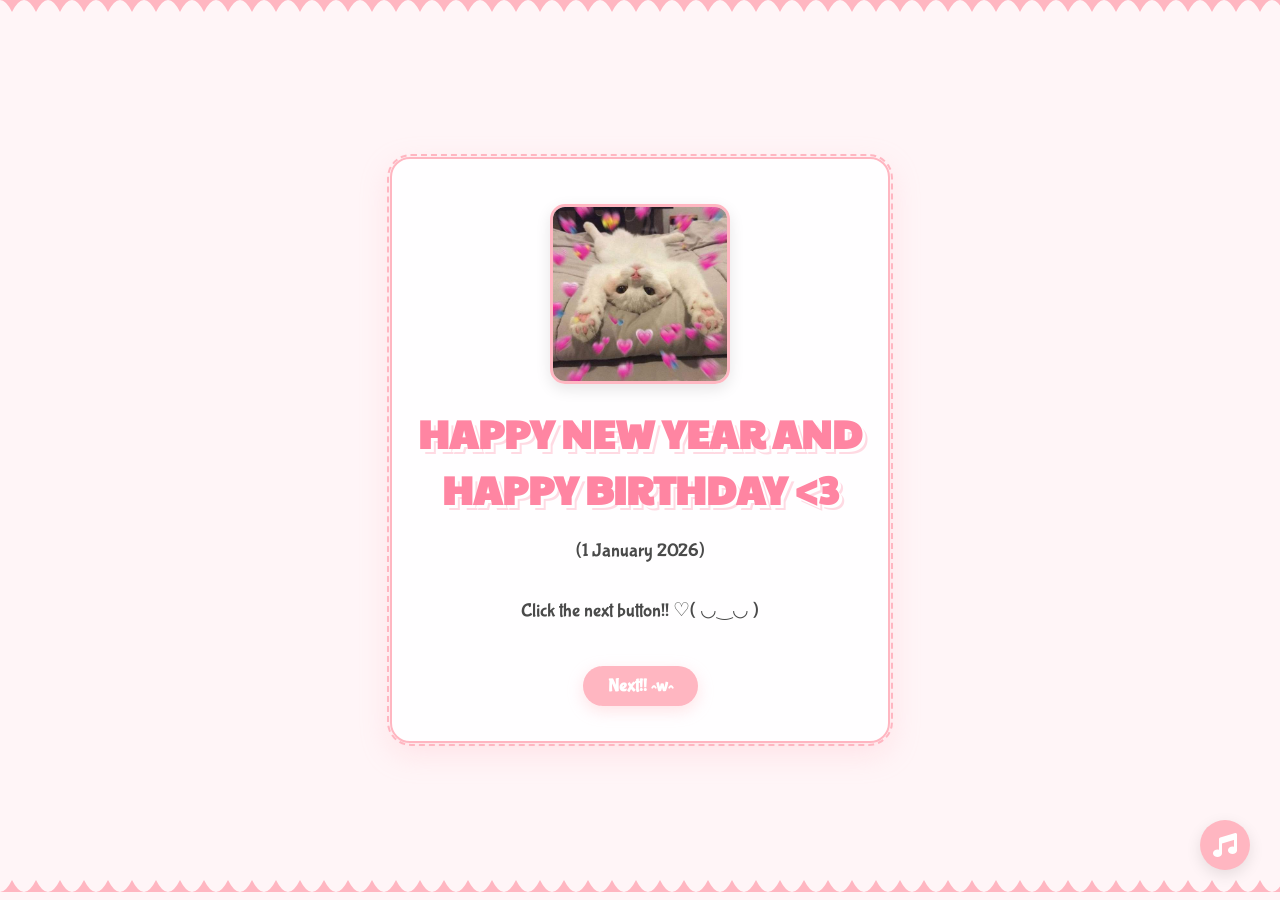
==== index.html @ 7b6b5a76 "Initial commit" ====
<!DOCTYPE html>
<html lang="id">
<head>
    <meta http-equiv="Content-Type" content="text/html; charset=UTF-8"> 
    <meta name="viewport" content="width=device-width, initial-scale=1.0">
    <title>My Lumi</title>
    <link rel="stylesheet" href="https://cdnjs.cloudflare.com/ajax/libs/font-awesome/6.6.0/css/all.min.css" integrity="sha512-Kc323vGBEqzTmouAECnVceyQqyqdsSiqLQISBL29aUW4U/M7pSPA/gEUZQqv1cwx4OnYxTxve5UMg5GT6L4JJg==" crossorigin="anonymous" referrerpolicy="no-referrer" />    <script src="/youware-lib-consumer.1756473351.js.download" id="yourware-lib"></script>
    <script type="module" crossorigin="" src="/index-Buay6kji.js.download"></script>
    <link rel="stylesheet" crossorigin="" href="index.css">
</head>
<body style="background-image: url(&quot;/i77ogy32sx.jpg&quot;);">
    <div id="root">
        <div class="hearts" id="hearts">
            <div class="heart" style="left: 58.8417vw; animation-duration: 6.4104s;"></div>
            <div class="heart" style="left: 28.3921vw; animation-duration: 7.59838s;"></div>
            <div class="heart" style="left: 71.8589vw; animation-duration: 7.30884s;"></div>
            <div class="heart" style="left: 58.8236vw; animation-duration: 8.16917s;"></div>
            <div class="heart" style="left: 69.0104vw; animation-duration: 8.53307s;"></div>
            <div class="heart" style="left: 30.1287vw; animation-duration: 7.53175s;"></div>
            <div class="heart" style="left: 74.3493vw; animation-duration: 7.57595s;"></div>
            <div class="heart" style="left: 85.2359vw; animation-duration: 7.32952s;"></div>
            <div class="heart" style="left: 73.6741vw; animation-duration: 6.62318s;"></div>
            <div class="heart" style="left: 0.433118vw; animation-duration: 6.3291s;"></div>
            <div class="heart" style="left: 21.4469vw; animation-duration: 6.51487s;"></div>
            <div class="heart" style="left: 64.9159vw; animation-duration: 6.7242s;"></div>
            <div class="heart" style="left: 67.5382vw; animation-duration: 7.5368s;"></div>
            <div class="heart" style="left: 11.7028vw; animation-duration: 7.19264s;"></div>
            <div class="heart" style="left: 61.4799vw; animation-duration: 7.9238s;"></div>
            <div class="heart" style="left: 3.58087vw; animation-duration: 9.84033s;"></div>
            <div class="heart" style="left: 89.43vw; animation-duration: 7.63576s;"></div>
            <div class="heart" style="left: 69.7141vw; animation-duration: 8.14135s;"></div>
            <div class="heart" style="left: 83.1468vw; animation-duration: 7.49137s;"></div>
            <div class="heart" style="left: 74.2156vw; animation-duration: 7.19351s;"></div>
            <div class="heart" style="left: 8.10441vw; animation-duration: 7.02811s;"></div>
            <div class="heart" style="left: 71.1378vw; animation-duration: 7.79637s;"></div>
            <div class="heart" style="left: 88.5379vw; animation-duration: 8.0439s;"></div>
            <div class="heart" style="left: 90.4213vw; animation-duration: 8.85784s;"></div>
            <div class="heart" style="left: 14.055vw; animation-duration: 8.2505s;"></div>
            <div class="heart" style="left: 31.613vw; animation-duration: 9.17863s;"></div>
            <div class="heart" style="left: 12.9373vw; animation-duration: 7.63295s;"></div>
            <div class="heart" style="left: 60.4706vw; animation-duration: 6.24423s;"></div>
            <div class="heart" style="left: 19.6165vw; animation-duration: 7.88035s;"></div>
            <div class="heart" style="left: 10.0355vw; animation-duration: 6.56138s;"></div>
            <div class="heart" style="left: 64.6725vw; animation-duration: 9.72151s;"></div>
            <div class="heart" style="left: 47.755vw; animation-duration: 7.78069s;"></div>
            <div class="heart" style="left: 55.2602vw; animation-duration: 6.57779s;"></div>
            <div class="heart" style="left: 62.6103vw; animation-duration: 7.79084s;"></div>
        </div>

         <!-- PAGE 1 -->
  <div class="page active page1" id="page1">
    <div class="container">
      <div class="image-container">
        <img src="/Cute Cat with Hearts.jpg" alt="Cute Cat with Hearts">
      </div>
      <h1>HAPPY NEW YEAR AND HAPPY BIRTHDAY <3 </h1>
      <p>(1 January 2026)</p>
      <p>Click the next button!! ♡( ◡‿◡ )</p>
      <button class="btn">Next!! ^w^</button>
    </div>
  </div>

  <!-- PAGE 2 -->
  <div class="page page2" id="page2">
    <div class="container">
      <div class="image-container">
        <img src="/Pink Envelope.jpeg" alt="Pink Envelope">
      </div>
      <h2>
        Do you want to open it?<br>
        "💅◡‿◡)"
      </h2>
      <button class="btn">Open it</button>
      <button class="btn btn-green">No ty</button>
    </div>
  </div>

  <!-- PAGE 3 -->
  <div class="page page3" id="page3">
    <div class="container">
      <div class="image-container">
        <img src="/My Melody Crying.jpg" alt="My Melody Crying">
      </div>
      <p class="sad-text">Awh... Let's try again, Please..? ＞︿＜</p>
      <button class="btn">Again..?</button>
    </div>
  </div>

  <!-- PAGE 4 -->
  <div class="page page4" id="page4">
    <div class="container">
      <img src="/vee.jpg" alt="Lumi" style="max-width:100%; border-radius:12px;">
      <div class="message-background">
        <h2>
          To my Lumi<br>
          (＾○＾)💨🎂
        </h2>
        <div class="message-text">
          You’re the most beautiful gift life has given me, and nothing could ever take your place in my heart.
          <br><br>
          Meeting you turned my world into something that feels like paradise. I love you not just for who you are, but for who I’ve become because of you.          <br><br>
        As a new year begins and you celebrate another year of your amazing life, I’m grateful to face everything ahead with you by my side. No matter what comes, we can take on the world together.          <br><br>
        I love you more than words can say, my love.
          Happy Birthday and Happy New Year 🤍✨🎂
        </div>
      </div>
      <button class="btn" id="spotify-btn"> Dance With Me ♥</button>
    </div>
  </div>

  <!-- JAVASCRIPT -->
  <script>
    const pages = document.querySelectorAll('.page');

    function showPage(id) {
      pages.forEach(p => p.classList.remove('active'));
      document.getElementById(id).classList.add('active');
    }

    document.querySelector('#page1 .btn').onclick = () => showPage('page2');
    document.querySelector('#page2 .btn').onclick = () => showPage('page4');
    document.querySelector('#page2 .btn-green').onclick = () => showPage('page3');
    document.querySelector('#page3 .btn').onclick = () => showPage('page2');
    document.querySelector('#page4 .btn').onclick = () => showPage('page1');
  </script>

        <div class="audio-btn">
            <i class="fas fa-music"></i>
        </div>
        <audio preload="auto" loop="">
            <source src="/blue.mp3" type="audio/mp3">
        </audio>
    </div>
      <!-- Add this script here -->
<script>
  const audioBtn = document.querySelector('.audio-btn');
  const audio = document.querySelector('audio');
  const icon = audioBtn.querySelector('i');

  audioBtn.addEventListener('click', () => {
    if (audio.paused) {
      audio.play();
      icon.classList.remove('fa-music');
      icon.classList.add('fa-pause');
      audioBtn.style.backgroundColor = '#ff85a2';
    } else {
      audio.pause();
      icon.classList.remove('fa-pause');
      icon.classList.add('fa-music');
      audioBtn.style.backgroundColor = '#ffb6c1';
    }
  });

  audio.addEventListener('ended', () => {
    icon.classList.remove('fa-pause');
    icon.classList.add('fa-music');
  });
</script>
<script>
  document.getElementById('spotify-btn').addEventListener('click', function() {
    window.location.href = 'https://open.spotify.com/playlist/5PesXesIwkGKvQl2gnJlfl?si=3eav3E6PS0qegU7nghvlrg&pi=xgOSEAieR4-_D';
  });
</script>
</body>
</html>
---- index.css ----
@import "https://fonts.googleapis.com/css2?family=Paytone+One&family=Bubblegum+Sans&family=Poppins:wght@300;400;500;600&display=swap";

* {
    margin: 0;
    padding: 0;
    box-sizing: border-box;
}

body {
    font-family: 'Bubblegum Sans', cursive;
    background-color: #fff5f7;
    color: #4a4a4a;
    overflow-x: hidden;
    min-height: 100vh;
    display: flex;
    flex-direction: column;
    align-items: center;
    justify-content: center;
    position: relative;
    background-size: cover;
    background-position: center;
    background-repeat: repeat;
}

body:before {
    content: "";
    position: fixed;
    top: 0;
    left: 0;
    right: 0;
    height: 20px;
    background: url('data:image/svg+xml;utf8,<svg xmlns="http://www.w3.org/2000/svg" viewBox="0 0 24 12" width="24" height="12"><path d="M0,0 Q6,0 12,12 Q18,0 24,0 Z" fill="%23ffb6c1" /></svg>') repeat-x;
    background-size: 24px 12px;
}

body:after {
    content: "";
    position: fixed;
    bottom: 0;
    left: 0;
    right: 0;
    height: 20px;
    background: url('data:image/svg+xml;utf8,<svg xmlns="http://www.w3.org/2000/svg" viewBox="0 0 24 12" width="24" height="12"><path d="M0,12 Q6,12 12,0 Q18,12 24,12 Z" fill="%23ffb6c1" /></svg>') repeat-x;
    background-size: 24px 12px;
}

.page {
    width: 100%;
    max-width: 800px;
    min-height: 100vh;
    padding: 40px 20px;
    display: none;
    flex-direction: column;
    align-items: center;
    justify-content: center;
    text-align: center;
    position: relative;
}

.page.active {
    display: flex;
}

.container {
    background-color: #ffffffe6;
    border-radius: 20px;
    padding: 25px 20px;
    box-shadow: 0 10px 30px #ffb6c14d;
    position: relative;
    max-width: 500px;
    margin: 0 auto;
    border: 2px solid #ffb6c1;
}

.page2 .container {
    max-width: 550px;
}

@media (max-width: 480px) {
    .container {
        padding: 20px 15px;
    }
}

.container:before {
    content: "";
    position: absolute;
    inset: -5px;
    border: 2px dashed #ffb6c1;
    border-radius: 24px;
    pointer-events: none;
}

h1 {
    font-family: 'Paytone One', sans-serif;
    color: #ff85a2;
    margin-bottom: .5em;
    font-size: 2.5rem;
    text-shadow: 3px 3px 0 #fff, 5px 5px 0 rgba(255, 133, 162, .3);
}

h2 {
    font-family: 'Bubblegum Sans', cursive;
    color: #ff85a2;
    margin-bottom: .5em;
    font-size: 1.8rem;
    max-width: 100%;
    overflow-wrap: break-word;
    word-wrap: break-word;
    text-align: center;
}

@media (max-width: 480px) {
    h1 {
        font-size: 2rem;
    }
    h2 {
        font-size: 1.5rem;
    }
    p {
        font-size: 1rem;
    }
}

p {
    margin-bottom: 1.5em;
    line-height: 1.6;
    font-size: 1.2rem;
    white-space: nowrap;
}

.image-container {
    width: 180px;
    height: 180px;
    margin: 20px auto;
    border-radius: 15px;
    overflow: hidden;
    box-shadow: 0 5px 15px #0000001a;
    border: 3px solid #ffb6c1;
    font-size: 0;
    line-height: 0;
}

.image-container img {
    width: 100%;
    height: 100%;
    object-fit: cover;
    transition: transform .3s ease;
    display: block;
    vertical-align: bottom;
}

.page2 .image-container {
    width: auto;
    height: auto;
    max-width: 85%;
    background-color: #ffb6c1;
}

.page2 .image-container img {
    width: 100%;
    height: auto;
    display: block;
    object-fit: contain;
}

.page3 .image-container {
    width: 200px;
    height: 200px;
}

@media (max-width: 480px) {
    .image-container {
        width: 150px;
        height: 150px;
    }
    .page3 .image-container {
        width: 180px;
        height: 180px;
    }
}

.image-container:hover img {
    transform: scale(1.05);
}

.btn {
    background-color: #ffb6c1;
    color: #fff;
    border: none;
    padding: 10px 25px;
    margin: 10px;
    border-radius: 50px;
    font-size: 1.1rem;
    font-weight: 600;
    cursor: pointer;
    transition: all .3s ease;
    position: relative;
    overflow: hidden;
    box-shadow: 0 5px 15px #ffb6c166;
    font-family: 'Bubblegum Sans', cursive;
    white-space: nowrap;
}

@media (max-width: 480px) {
    .btn {
        padding: 8px 20px;
        font-size: 1rem;
    }
}

.btn:before {
    content: "";
    position: absolute;
    top: 0;
    left: -100%;
    width: 100%;
    height: 100%;
    background: linear-gradient(90deg, transparent, rgba(255, 255, 255, .3), transparent);
    transition: all .6s ease;
}

.btn:hover {
    transform: translateY(-3px);
    box-shadow: 0 8px 20px #ffb6c199;
}

.btn:hover:before {
    left: 100%;
}

.btn:active {
    transform: translateY(1px);
}

.btn-green {
    background-color: #77e0cb;
}

.message-text {
    padding: 10px;
    border-radius: 10px;
    min-height: 100px;
    margin-bottom: 15px;
    text-align: left;
    line-height: 1.6;
}

.bounce {
    animation: bounce .5s;
}

.shake {
    animation: shake .5s;
}

.pulse {
    animation: pulse .5s;
}

@keyframes bounce {
    0%, 20%, 50%, 80%, to {
        transform: translateY(0);
    }
    40% {
        transform: translateY(-20px);
    }
    60% {
        transform: translateY(-10px);
    }
}

@keyframes shake {
    0%, to {
        transform: translate(0);
    }
    10%, 30%, 50%, 70%, 90% {
        transform: translate(-5px);
    }
    20%, 40%, 60%, 80% {
        transform: translate(5px);
    }
}

@keyframes pulse {
    0% {
        transform: scale(1);
    }
    50% {
        transform: scale(1.1);
    }
    to {
        transform: scale(1);
    }
}

.audio-btn {
    position: fixed;
    bottom: 30px;
    right: 30px;
    width: 50px;
    height: 50px;
    background-color: #ffb6c1;
    border-radius: 50%;
    display: flex;
    align-items: center;
    justify-content: center;
    cursor: pointer;
    box-shadow: 0 5px 15px #0000001a;
    z-index: 100;
    transition: all .3s ease;
}

.audio-btn:hover {
    transform: scale(1.1);
}

.audio-btn i {
    color: #fff;
    font-size: 1.5rem;
}

.modal {
    position: fixed;
    inset: 0;
    background-color: #000000b3;
    z-index: 1000;
    display: flex;
    align-items: center;
    justify-content: center;
    opacity: 0;
    pointer-events: none;
    transition: all .3s ease;
}

.modal.active {
    opacity: 1;
    pointer-events: all;
}

.modal-content {
    background-color: #fff;
    padding: 30px;
    border-radius: 20px;
    max-width: 90%;
    max-height: 90vh;
    overflow-y: auto;
    position: relative;
    border: 3px solid #ffb6c1;
    box-shadow: 0 10px 30px #0003;
}

.close-btn {
    position: absolute;
    top: 10px;
    right: 10px;
    background: none;
    border: none;
    font-size: 1.5rem;
    cursor: pointer;
    color: #ff85a2;
}

.hearts {
    position: absolute;
    width: 100%;
    height: 100%;
    pointer-events: none;
    z-index: -1;
}

.heart {
    position: absolute;
    width: 20px;
    height: 20px;
    background-image: url('data:image/svg+xml;utf8,<svg xmlns="http://www.w3.org/2000/svg" viewBox="0 0 24 24" width="24" height="24"><path d="M12,21.35L10.55,20.03C5.4,15.36 2,12.27 2,8.5C2,5.41 4.42,3 7.5,3C9.24,3 10.91,3.81 12,5.08C13.09,3.81 14.76,3 16.5,3C19.58,3 22,5.41 22,8.5C22,12.27 18.6,15.36 13.45,20.03L12,21.35Z" fill="%23ffb6c1" /></svg>');
    background-size: contain;
    opacity: 0;
    animation: float 6s linear infinite;
}

@keyframes float {
    0% {
        transform: translateY(0) rotate(0);
        opacity: 0;
    }
    10% {
        opacity: 1;
    }
    90% {
        opacity: 1;
    }
    to {
        transform: translateY(-100vh) rotate(360deg);
        opacity: 0;
    }
}

.message-background {
    background-color: #fffc;
    border: 5px solid #ffb6c1;
    border-radius: 15px;
    padding: 20px;
    position: relative;
}

.message-background:before {
    content: "";
    position: absolute;
    inset: 0;
    background-color: #ffffff80;
    z-index: -1;
    border-radius: 10px;
}

.my-baby {
    text-align: center !important;
    display: block;
    margin-bottom: 20px;
    font-size: 2.2rem;
    color: #ff85a2;
    text-shadow: 2px 2px 0 #fff;
    white-space: nowrap;
}

.sad-text {
    text-align: center;
    margin-top: 15px;
    font-size: 1.5rem;
    color: #ff85a2;
    white-space: nowrap;
}

@media (max-width: 480px) {
    .my-baby {
        font-size: 1.8rem;
    }
    .sad-text {
        font-size: 1.3rem;
    }
}
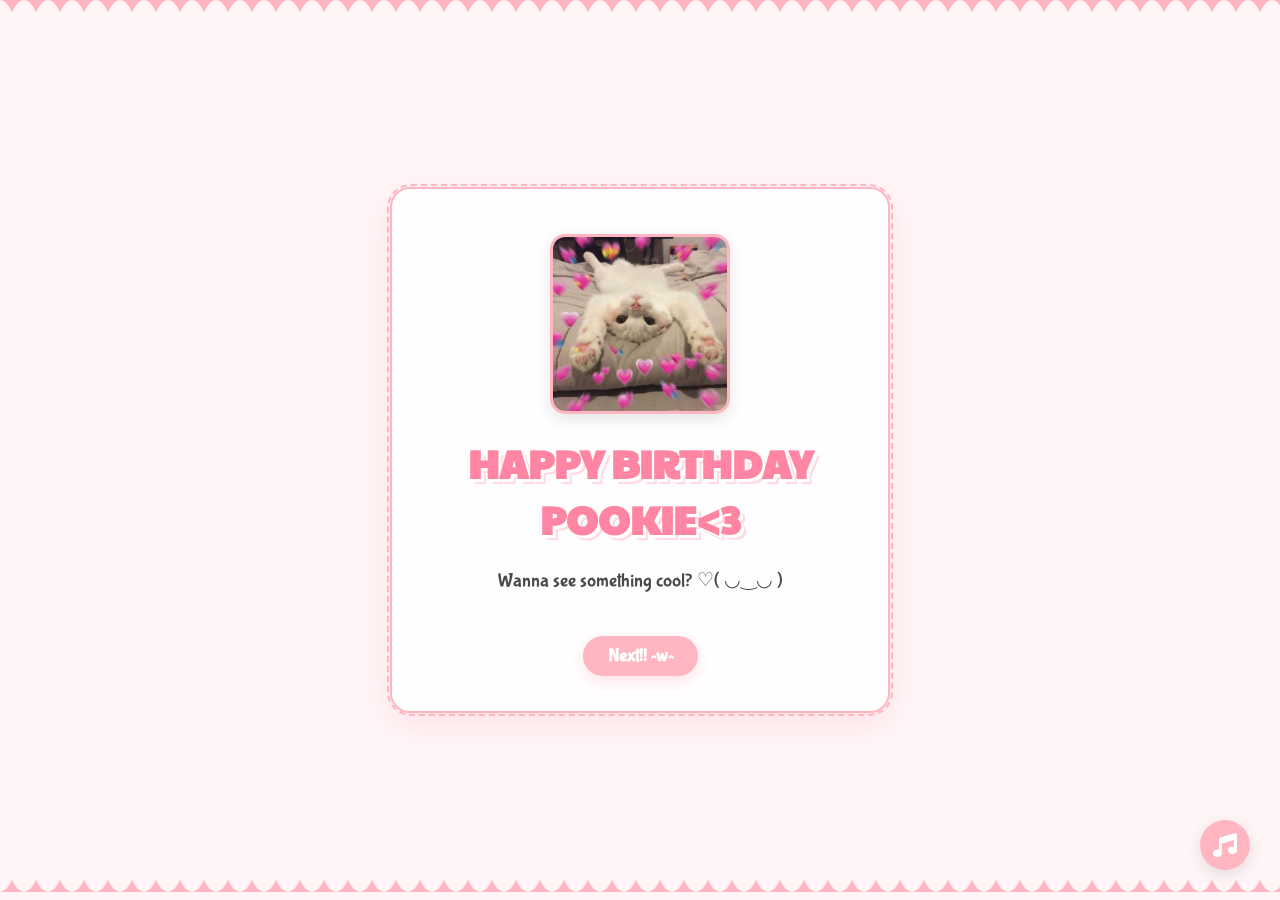
==== commit d1fba63a: "new" ====
--- a/index.html
+++ b/index.html
@@ -53,9 +53,8 @@
       <div class="image-container">
         <img src="/Cute Cat with Hearts.jpg" alt="Cute Cat with Hearts">
       </div>
-      <h1>HAPPY NEW YEAR AND HAPPY BIRTHDAY <3 </h1>
-      <p>(1 January 2026)</p>
-      <p>Click the next button!! ♡( ◡‿◡ )</p>
+      <h1>HAPPY BIRTHDAY  POOKIE<3 </h1>
+      <p>Wanna see something cool? ♡( ◡‿◡ )</p>
       <button class="btn">Next!! ^w^</button>
     </div>
   </div>
@@ -68,7 +67,7 @@
       </div>
       <h2>
         Do you want to open it?<br>
-        "💅◡‿◡)"
+        (💅◡‿◡)
       </h2>
       <button class="btn">Open it</button>
       <button class="btn btn-green">No ty</button>
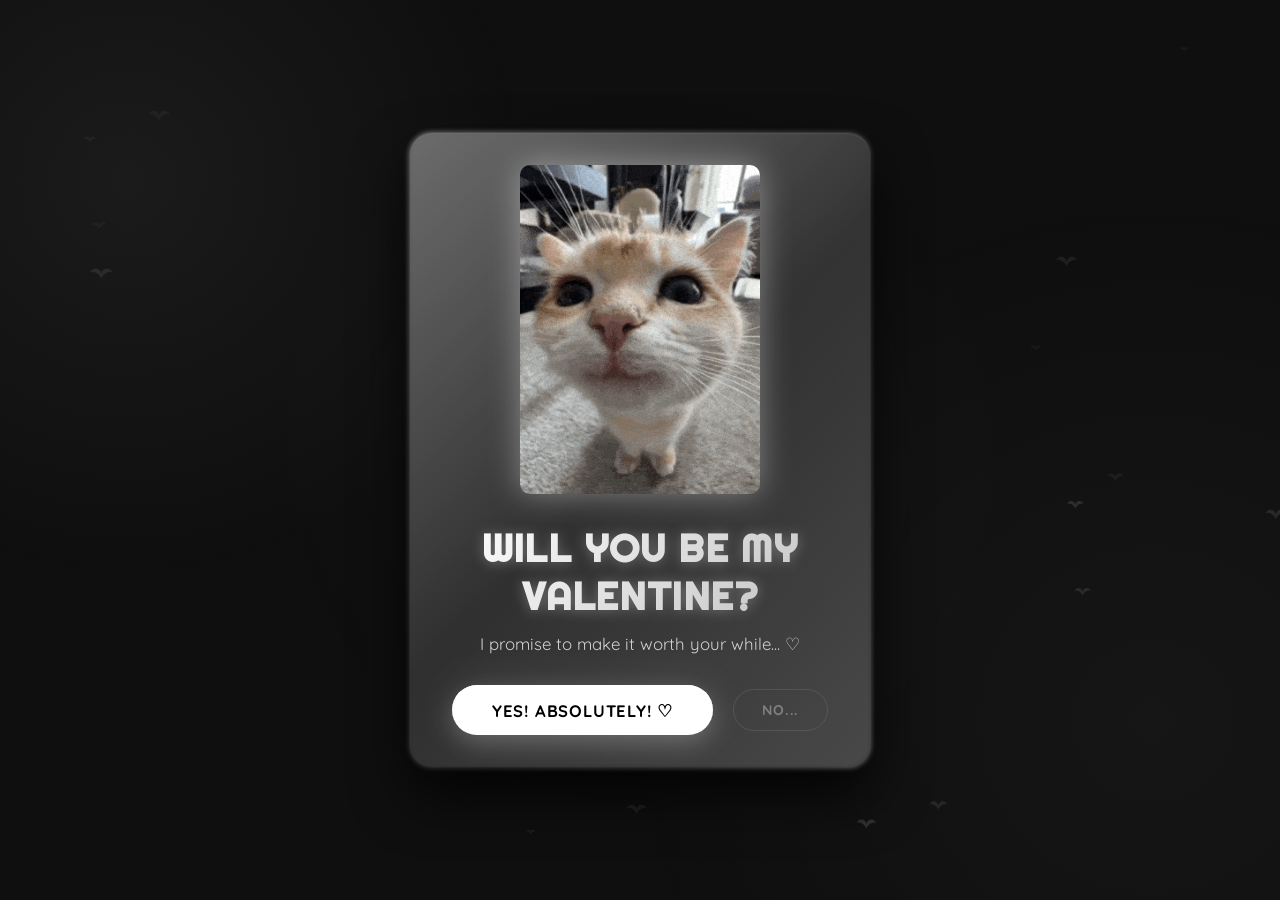
==== commit e83ccd77: "Updated main message box size and centering" ====
--- a/index.html
+++ b/index.html
@@ -1,164 +1,109 @@
 <!DOCTYPE html>
-<html lang="id">
+<html lang="en">
 <head>
-    <meta http-equiv="Content-Type" content="text/html; charset=UTF-8"> 
+    <meta charset="UTF-8">
     <meta name="viewport" content="width=device-width, initial-scale=1.0">
-    <title>My Lumi</title>
-    <link rel="stylesheet" href="https://cdnjs.cloudflare.com/ajax/libs/font-awesome/6.6.0/css/all.min.css" integrity="sha512-Kc323vGBEqzTmouAECnVceyQqyqdsSiqLQISBL29aUW4U/M7pSPA/gEUZQqv1cwx4OnYxTxve5UMg5GT6L4JJg==" crossorigin="anonymous" referrerpolicy="no-referrer" />    <script src="/youware-lib-consumer.1756473351.js.download" id="yourware-lib"></script>
-    <script type="module" crossorigin="" src="/index-Buay6kji.js.download"></script>
-    <link rel="stylesheet" crossorigin="" href="index.css">
+    <title>Will You Be My Valentine? ♡</title>
+    <link rel="stylesheet" href="https://cdnjs.cloudflare.com/ajax/libs/font-awesome/6.6.0/css/all.min.css" crossorigin="anonymous" referrerpolicy="no-referrer" />
+    <link rel="stylesheet" href="index.css">
 </head>
-<body style="background-image: url(&quot;/i77ogy32sx.jpg&quot;);">
-    <div id="root">
-        <div class="hearts" id="hearts">
-            <div class="heart" style="left: 58.8417vw; animation-duration: 6.4104s;"></div>
-            <div class="heart" style="left: 28.3921vw; animation-duration: 7.59838s;"></div>
-            <div class="heart" style="left: 71.8589vw; animation-duration: 7.30884s;"></div>
-            <div class="heart" style="left: 58.8236vw; animation-duration: 8.16917s;"></div>
-            <div class="heart" style="left: 69.0104vw; animation-duration: 8.53307s;"></div>
-            <div class="heart" style="left: 30.1287vw; animation-duration: 7.53175s;"></div>
-            <div class="heart" style="left: 74.3493vw; animation-duration: 7.57595s;"></div>
-            <div class="heart" style="left: 85.2359vw; animation-duration: 7.32952s;"></div>
-            <div class="heart" style="left: 73.6741vw; animation-duration: 6.62318s;"></div>
-            <div class="heart" style="left: 0.433118vw; animation-duration: 6.3291s;"></div>
-            <div class="heart" style="left: 21.4469vw; animation-duration: 6.51487s;"></div>
-            <div class="heart" style="left: 64.9159vw; animation-duration: 6.7242s;"></div>
-            <div class="heart" style="left: 67.5382vw; animation-duration: 7.5368s;"></div>
-            <div class="heart" style="left: 11.7028vw; animation-duration: 7.19264s;"></div>
-            <div class="heart" style="left: 61.4799vw; animation-duration: 7.9238s;"></div>
-            <div class="heart" style="left: 3.58087vw; animation-duration: 9.84033s;"></div>
-            <div class="heart" style="left: 89.43vw; animation-duration: 7.63576s;"></div>
-            <div class="heart" style="left: 69.7141vw; animation-duration: 8.14135s;"></div>
-            <div class="heart" style="left: 83.1468vw; animation-duration: 7.49137s;"></div>
-            <div class="heart" style="left: 74.2156vw; animation-duration: 7.19351s;"></div>
-            <div class="heart" style="left: 8.10441vw; animation-duration: 7.02811s;"></div>
-            <div class="heart" style="left: 71.1378vw; animation-duration: 7.79637s;"></div>
-            <div class="heart" style="left: 88.5379vw; animation-duration: 8.0439s;"></div>
-            <div class="heart" style="left: 90.4213vw; animation-duration: 8.85784s;"></div>
-            <div class="heart" style="left: 14.055vw; animation-duration: 8.2505s;"></div>
-            <div class="heart" style="left: 31.613vw; animation-duration: 9.17863s;"></div>
-            <div class="heart" style="left: 12.9373vw; animation-duration: 7.63295s;"></div>
-            <div class="heart" style="left: 60.4706vw; animation-duration: 6.24423s;"></div>
-            <div class="heart" style="left: 19.6165vw; animation-duration: 7.88035s;"></div>
-            <div class="heart" style="left: 10.0355vw; animation-duration: 6.56138s;"></div>
-            <div class="heart" style="left: 64.6725vw; animation-duration: 9.72151s;"></div>
-            <div class="heart" style="left: 47.755vw; animation-duration: 7.78069s;"></div>
-            <div class="heart" style="left: 55.2602vw; animation-duration: 6.57779s;"></div>
-            <div class="heart" style="left: 62.6103vw; animation-duration: 7.79084s;"></div>
+<body>
+    <canvas id="hearts-canvas"></canvas>
+    
+    <div class="container" id="main-container">
+        <!-- QUESTION PAGE -->
+        <div class="question-page active" id="question-page">
+            <div class="emoji-header">
+            <img src="question.gif" alt="question" class="page-gif">
+            </div>
+            <h1 class="main-question">Will You Be My Valentine?</h1>
+            <p class="subtitle">I promise to make it worth your while... ♡</p>
+            
+            <div class="button-container">
+                <button class="btn btn-yes" id="yes-btn">Yes! Absolutely! ♡</button>
+                <button class="btn btn-no" id="no-btn">No...</button>
+            </div>
         </div>
 
-         <!-- PAGE 1 -->
-  <div class="page active page1" id="page1">
-    <div class="container">
-      <div class="image-container">
-        <img src="/Cute Cat with Hearts.jpg" alt="Cute Cat with Hearts">
-      </div>
-      <h1>HAPPY BIRTHDAY  POOKIE<3 </h1>
-      <p>Wanna see something cool? ♡( ◡‿◡ )</p>
-      <button class="btn">Next!! ^w^</button>
+        <!-- RECONSIDER PAGE 1 -->
+        <div class="question-page" id="reconsider-1">
+            <div class="emoji-header">
+             <img src="pg1.gif" alt="reconsider" class="page-gif">
+            </div>
+            <h2>Are you sure...?</h2>
+            <p class="persuasion-text">Think about all the fun we could have together...</p>
+            
+            <div class="button-container">
+                <button class="btn btn-yes enlarge" id="yes-btn-2">Okay, YES! ♡</button>
+                <button class="btn btn-no shrink" id="no-btn-2">Still no</button>
+            </div>
+        </div>
+
+        <!-- RECONSIDER PAGE 2 -->
+        <div class="question-page" id="reconsider-2">
+            <div class="emoji-header">
+            <img src="pg3.gif" alt="please" class="page-gif">
+            </div>
+            <h2>Please reconsider...</h2>
+            <p class="persuasion-text">Be your partner in crime... Make you laugh every single day...</p>
+            
+            <div class="button-container">
+                <button class="btn btn-yes enlarge-more" id="yes-btn-3">Fine, YES! ♡</button>
+                <button class="btn btn-no shrink-more" id="no-btn-3">Nope</button>
+            </div>
+        </div>
+
+        <!-- RECONSIDER PAGE 3 -->
+        <div class="question-page" id="reconsider-3">
+            <div class="emoji-header">
+            <img src="pg2.gif" alt="heartbroken" class="page-gif page-gif-small">
+            </div>
+            <h2>You're breaking my heart...</h2>
+            <p class="persuasion-text">What if I told you that you're the most amazing person I've ever met? That every moment with you feels like magic? That I can't imagine Valentine's Day without you?</p>
+            
+            <div class="button-container">
+                <button class="btn btn-yes huge" id="yes-btn-4">Okay okay, YES! ♡♡</button>
+                <button class="btn btn-no tiny" id="no-btn-4">...</button>
+            </div>
+        </div>
+
+        <!-- FINAL PLEA -->
+        <div class="question-page" id="final-plea">
+            <div class="emoji-header">
+                <img src="goobers.gif" alt="please" class="page-gif">
+            </div>
+            <h2>One last chance...</h2>
+            <p class="persuasion-text">I promise to:</p>
+            <ul class="promise-list">
+                <li>♡ Make you smile every single day</li>
+                <li>♡ Support you through everything</li>
+                <li>♡ Be your partner in crime</li>
+                <li>♡ Love you with all my heart</li>
+                <li>♡ Make this the best Valentine's Day ever</li>
+            </ul>
+            <p class="persuasion-text final-plea-text">So... what do you say?</p>
+            
+            <div class="button-container">
+                <button class="btn btn-yes massive" id="yes-btn-5">YES! I'M YOURS! ♡♡♡</button>
+                <button class="btn btn-no invisible" id="no-btn-5">no</button>
+            </div>
+        </div>
+
+        <!-- SUCCESS PAGE -->
+        <div class="question-page" id="success-page">
+            <div class="emoji-header celebration">
+              <img src="yay.gif" alt="celebration" class="page-gif page-gif-wide">
+            </div>
+            <h1 class="success-title">SHE SAID YES!</h1>
+            <p class="success-text">I'm the happiest person alive right now! ♡</p>
+            <div class="success-message">
+                <p>You have no idea how much I’m looking forward to this ♡</p>
+                <p>I can't wait to spend it with you ♡</p>
+            </div>
+            <div class="heart-explosion" id="heart-explosion"></div>
+        </div>
     </div>
-  </div>
 
-  <!-- PAGE 2 -->
-  <div class="page page2" id="page2">
-    <div class="container">
-      <div class="image-container">
-        <img src="/Pink Envelope.jpeg" alt="Pink Envelope">
-      </div>
-      <h2>
-        Do you want to open it?<br>
-        (💅◡‿◡)
-      </h2>
-      <button class="btn">Open it</button>
-      <button class="btn btn-green">No ty</button>
-    </div>
-  </div>
-
-  <!-- PAGE 3 -->
-  <div class="page page3" id="page3">
-    <div class="container">
-      <div class="image-container">
-        <img src="/My Melody Crying.jpg" alt="My Melody Crying">
-      </div>
-      <p class="sad-text">Awh... Let's try again, Please..? ＞︿＜</p>
-      <button class="btn">Again..?</button>
-    </div>
-  </div>
-
-  <!-- PAGE 4 -->
-  <div class="page page4" id="page4">
-    <div class="container">
-      <img src="/vee.jpg" alt="Lumi" style="max-width:100%; border-radius:12px;">
-      <div class="message-background">
-        <h2>
-          To my Lumi<br>
-          (＾○＾)💨🎂
-        </h2>
-        <div class="message-text">
-          You’re the most beautiful gift life has given me, and nothing could ever take your place in my heart.
-          <br><br>
-          Meeting you turned my world into something that feels like paradise. I love you not just for who you are, but for who I’ve become because of you.          <br><br>
-        As a new year begins and you celebrate another year of your amazing life, I’m grateful to face everything ahead with you by my side. No matter what comes, we can take on the world together.          <br><br>
-        I love you more than words can say, my love.
-          Happy Birthday and Happy New Year 🤍✨🎂
-        </div>
-      </div>
-      <button class="btn" id="spotify-btn"> Dance With Me ♥</button>
-    </div>
-  </div>
-
-  <!-- JAVASCRIPT -->
-  <script>
-    const pages = document.querySelectorAll('.page');
-
-    function showPage(id) {
-      pages.forEach(p => p.classList.remove('active'));
-      document.getElementById(id).classList.add('active');
-    }
-
-    document.querySelector('#page1 .btn').onclick = () => showPage('page2');
-    document.querySelector('#page2 .btn').onclick = () => showPage('page4');
-    document.querySelector('#page2 .btn-green').onclick = () => showPage('page3');
-    document.querySelector('#page3 .btn').onclick = () => showPage('page2');
-    document.querySelector('#page4 .btn').onclick = () => showPage('page1');
-  </script>
-
-        <div class="audio-btn">
-            <i class="fas fa-music"></i>
-        </div>
-        <audio preload="auto" loop="">
-            <source src="/blue.mp3" type="audio/mp3">
-        </audio>
-    </div>
-      <!-- Add this script here -->
-<script>
-  const audioBtn = document.querySelector('.audio-btn');
-  const audio = document.querySelector('audio');
-  const icon = audioBtn.querySelector('i');
-
-  audioBtn.addEventListener('click', () => {
-    if (audio.paused) {
-      audio.play();
-      icon.classList.remove('fa-music');
-      icon.classList.add('fa-pause');
-      audioBtn.style.backgroundColor = '#ff85a2';
-    } else {
-      audio.pause();
-      icon.classList.remove('fa-pause');
-      icon.classList.add('fa-music');
-      audioBtn.style.backgroundColor = '#ffb6c1';
-    }
-  });
-
-  audio.addEventListener('ended', () => {
-    icon.classList.remove('fa-pause');
-    icon.classList.add('fa-music');
-  });
-</script>
-<script>
-  document.getElementById('spotify-btn').addEventListener('click', function() {
-    window.location.href = 'https://open.spotify.com/playlist/5PesXesIwkGKvQl2gnJlfl?si=3eav3E6PS0qegU7nghvlrg&pi=xgOSEAieR4-_D';
-  });
-</script>
+    <script src="script.js"></script>
 </body>
 </html>
--- a/index.css
+++ b/index.css
@@ -1,4 +1,4 @@
-@import "https://fonts.googleapis.com/css2?family=Paytone+One&family=Bubblegum+Sans&family=Poppins:wght@300;400;500;600&display=swap";
+@import url('https://fonts.googleapis.com/css2?family=Righteous&family=Quicksand:wght@400;600;700&display=swap');
 
 * {
     margin: 0;
@@ -7,435 +7,558 @@
 }
 
 body {
-    font-family: 'Bubblegum Sans', cursive;
-    background-color: #fff5f7;
-    color: #4a4a4a;
-    overflow-x: hidden;
+    font-family: 'Quicksand', sans-serif;
+    background: #0f0f0f;
+    color: #ffffff;
     min-height: 100vh;
-    display: flex;
-    flex-direction: column;
-    align-items: center;
-    justify-content: center;
+    display: grid;
+    place-items: center;
+    overflow: hidden;
     position: relative;
-    background-size: cover;
-    background-position: center;
-    background-repeat: repeat;
-}
-
-body:before {
-    content: "";
+    padding: 10px;
+}
+
+/* Animated gradient background */
+body::before {
+    content: '';
     position: fixed;
-    top: 0;
-    left: 0;
-    right: 0;
-    height: 20px;
-    background: url('data:image/svg+xml;utf8,<svg xmlns="http://www.w3.org/2000/svg" viewBox="0 0 24 12" width="24" height="12"><path d="M0,0 Q6,0 12,12 Q18,0 24,0 Z" fill="%23ffb6c1" /></svg>') repeat-x;
-    background-size: 24px 12px;
-}
-
-body:after {
-    content: "";
+    inset: 0;
+    background: 
+        radial-gradient(circle at 10% 20%, rgba(255,255,255,0.05) 0%, transparent 30%),
+        radial-gradient(circle at 90% 80%, rgba(255,255,255,0.03) 0%, transparent 40%),
+        radial-gradient(circle at 50% 50%, rgba(255,255,255,0.02) 0%, transparent 50%);
+    animation: breathe 8s ease-in-out infinite;
+    pointer-events: none;
+}
+
+@keyframes breathe {
+    0%, 100% { opacity: 1; }
+    50% { opacity: 0.7; }
+}
+
+#hearts-canvas {
     position: fixed;
-    bottom: 0;
-    left: 0;
-    right: 0;
-    height: 20px;
-    background: url('data:image/svg+xml;utf8,<svg xmlns="http://www.w3.org/2000/svg" viewBox="0 0 24 12" width="24" height="12"><path d="M0,12 Q6,12 12,0 Q18,12 24,12 Z" fill="%23ffb6c1" /></svg>') repeat-x;
-    background-size: 24px 12px;
-}
-
-.page {
+    inset: 0;
+    pointer-events: none;
+    z-index: 1;
+    opacity: 0.6;
+}
+
+.container {
+    position: relative;
+    z-index: 10;
+    width: min(88vw, 460px);
+    max-width: 92vw;
+    perspective: 1000px;
+}
+
+.question-page {
+    background: 
+        linear-gradient(145deg, #2d2d2d 0%, #1a1a1a 50%, #0d0d0d 100%);
+    border-radius: 22px;
+    padding: clamp(18px, 4vw, 32px);
+    box-shadow: 
+        0 28px 56px rgba(0,0,0,0.8),
+        inset 0 1px 2px rgba(255,255,255,0.1),
+        0 0 0 1px rgba(255,255,255,0.08);
+    position: relative;
+    display: none;
+    text-align: center;
+    transform-style: preserve-3d;
     width: 100%;
-    max-width: 800px;
-    min-height: 100vh;
-    padding: 40px 20px;
-    display: none;
-    flex-direction: column;
-    align-items: center;
-    justify-content: center;
-    text-align: center;
-    position: relative;
-}
-
-.page.active {
-    display: flex;
-}
-
-.container {
-    background-color: #ffffffe6;
-    border-radius: 20px;
-    padding: 25px 20px;
-    box-shadow: 0 10px 30px #ffb6c14d;
-    position: relative;
-    max-width: 500px;
     margin: 0 auto;
-    border: 2px solid #ffb6c1;
-}
-
-.page2 .container {
-    max-width: 550px;
-}
-
-@media (max-width: 480px) {
-    .container {
-        padding: 20px 15px;
-    }
-}
-
-.container:before {
-    content: "";
-    position: absolute;
-    inset: -5px;
-    border: 2px dashed #ffb6c1;
-    border-radius: 24px;
-    pointer-events: none;
-}
-
-h1 {
-    font-family: 'Paytone One', sans-serif;
-    color: #ff85a2;
-    margin-bottom: .5em;
-    font-size: 2.5rem;
-    text-shadow: 3px 3px 0 #fff, 5px 5px 0 rgba(255, 133, 162, .3);
-}
-
-h2 {
-    font-family: 'Bubblegum Sans', cursive;
-    color: #ff85a2;
-    margin-bottom: .5em;
-    font-size: 1.8rem;
-    max-width: 100%;
-    overflow-wrap: break-word;
-    word-wrap: break-word;
-    text-align: center;
-}
-
-@media (max-width: 480px) {
-    h1 {
-        font-size: 2rem;
-    }
-    h2 {
-        font-size: 1.5rem;
-    }
-    p {
-        font-size: 1rem;
-    }
-}
-
-p {
-    margin-bottom: 1.5em;
-    line-height: 1.6;
-    font-size: 1.2rem;
-    white-space: nowrap;
-}
-
-.image-container {
-    width: 180px;
-    height: 180px;
-    margin: 20px auto;
-    border-radius: 15px;
-    overflow: hidden;
-    box-shadow: 0 5px 15px #0000001a;
-    border: 3px solid #ffb6c1;
-    font-size: 0;
-    line-height: 0;
-}
-
-.image-container img {
-    width: 100%;
-    height: 100%;
-    object-fit: cover;
-    transition: transform .3s ease;
+}
+
+.question-page.active {
     display: block;
-    vertical-align: bottom;
-}
-
-.page2 .image-container {
-    width: auto;
-    height: auto;
-    max-width: 85%;
-    background-color: #ffb6c1;
-}
-
-.page2 .image-container img {
-    width: 100%;
-    height: auto;
-    display: block;
-    object-fit: contain;
-}
-
-.page3 .image-container {
-    width: 200px;
-    height: 200px;
-}
-
-@media (max-width: 480px) {
-    .image-container {
-        width: 150px;
-        height: 150px;
-    }
-    .page3 .image-container {
-        width: 180px;
-        height: 180px;
-    }
-}
-
-.image-container:hover img {
-    transform: scale(1.05);
-}
-
-.btn {
-    background-color: #ffb6c1;
-    color: #fff;
-    border: none;
-    padding: 10px 25px;
-    margin: 10px;
-    border-radius: 50px;
-    font-size: 1.1rem;
-    font-weight: 600;
-    cursor: pointer;
-    transition: all .3s ease;
-    position: relative;
-    overflow: hidden;
-    box-shadow: 0 5px 15px #ffb6c166;
-    font-family: 'Bubblegum Sans', cursive;
-    white-space: nowrap;
-}
-
-@media (max-width: 480px) {
-    .btn {
-        padding: 8px 20px;
-        font-size: 1rem;
-    }
-}
-
-.btn:before {
-    content: "";
-    position: absolute;
-    top: 0;
-    left: -100%;
-    width: 100%;
-    height: 100%;
-    background: linear-gradient(90deg, transparent, rgba(255, 255, 255, .3), transparent);
-    transition: all .6s ease;
-}
-
-.btn:hover {
-    transform: translateY(-3px);
-    box-shadow: 0 8px 20px #ffb6c199;
-}
-
-.btn:hover:before {
-    left: 100%;
-}
-
-.btn:active {
-    transform: translateY(1px);
-}
-
-.btn-green {
-    background-color: #77e0cb;
-}
-
-.message-text {
-    padding: 10px;
-    border-radius: 10px;
-    min-height: 100px;
-    margin-bottom: 15px;
-    text-align: left;
-    line-height: 1.6;
-}
-
-.bounce {
-    animation: bounce .5s;
-}
-
-.shake {
-    animation: shake .5s;
-}
-
-.pulse {
-    animation: pulse .5s;
-}
-
-@keyframes bounce {
-    0%, 20%, 50%, 80%, to {
-        transform: translateY(0);
-    }
-    40% {
-        transform: translateY(-20px);
-    }
-    60% {
-        transform: translateY(-10px);
-    }
-}
-
-@keyframes shake {
-    0%, to {
-        transform: translate(0);
-    }
-    10%, 30%, 50%, 70%, 90% {
-        transform: translate(-5px);
-    }
-    20%, 40%, 60%, 80% {
-        transform: translate(5px);
-    }
-}
-
-@keyframes pulse {
+    animation: heartPop 0.8s cubic-bezier(0.68, -0.55, 0.265, 1.55);
+}
+
+@keyframes heartPop {
     0% {
-        transform: scale(1);
+        opacity: 0;
+        transform: scale(0.3);
     }
     50% {
         transform: scale(1.1);
     }
-    to {
+    100% {
+        opacity: 1;
         transform: scale(1);
     }
 }
 
-.audio-btn {
-    position: fixed;
-    bottom: 30px;
-    right: 30px;
-    width: 50px;
-    height: 50px;
-    background-color: #ffb6c1;
-    border-radius: 50%;
+/* Static glowing border effect */
+.question-page::after {
+    content: '';
+    position: absolute;
+    inset: -2px;
+    border-radius: 24px;
+    background: linear-gradient(135deg, 
+        rgba(255,255,255,0.3), 
+        rgba(255,255,255,0.1), 
+        rgba(255,255,255,0.25));
+    z-index: -1;
+    pointer-events: none;
+    filter: blur(2px);
+}
+
+.emoji-header {
+    font-size: clamp(2.6rem, 7vw, 3.8rem);
+    margin-bottom: 0.7rem;
+    filter: drop-shadow(0 0 16px rgba(255,255,255,0.4));
+    display: inline-block;
+}
+
+.emoji-header.celebration {
+    animation: bounce 0.6s ease-out 3;
+}
+
+@keyframes bounce {
+    0%, 100% { transform: translateY(0) scale(1); }
+    50% { transform: translateY(-24px) scale(1.2); }
+}
+
+.main-question, .success-title {
+    font-family: 'Righteous', cursive;
+    font-size: clamp(1.5rem, 4vw, 2.4rem);
+    background: linear-gradient(135deg, #ffffff 0%, #c0c0c0 100%);
+    -webkit-background-clip: text;
+    -webkit-text-fill-color: transparent;
+    background-clip: text;
+    margin-bottom: 0.7rem;
+    letter-spacing: 1.4px;
+    text-transform: uppercase;
+    filter: drop-shadow(0 1.6px 6.4px rgba(255,255,255,0.3));
+}
+
+h2 {
+    font-family: 'Righteous', cursive;
+    font-size: clamp(1.2rem, 3vw, 1.9rem);
+    color: #f0f0f0;
+    margin-bottom: 1rem;
+    letter-spacing: 0.8px;
+}
+
+.subtitle, .persuasion-text {
+    font-size: clamp(0.82rem, 1.9vw, 1.05rem);
+    color: #d0d0d0;
+    margin-bottom: 1rem;
+    line-height: 1.5;
+    font-weight: 400;
+}
+
+.final-plea-text {
+    font-size: clamp(0.9rem, 2.2vw, 1.15rem);
+    font-weight: 700;
+    margin-top: 0.7rem;
+    color: #ffffff;
+}
+
+.promise-list {
+    list-style: none;
+    text-align: left;
+    margin: 1rem auto;
+    max-width: 90%;
+    counter-reset: promise-counter;
+}
+
+.promise-list li {
+    font-size: clamp(0.72rem, 1.6vw, 0.92rem);
+    color: #e0e0e0;
+    margin: 0.55rem 0;
+    padding: 0.5rem 0.65rem;
+    background: rgba(255,255,255,0.03);
+    border-left: 2.5px solid rgba(255,255,255,0.3);
+    border-radius: 5px;
+    position: relative;
+    transition: all 0.3s ease;
+}
+
+.promise-list li:hover {
+    background: rgba(255,255,255,0.06);
+    border-left-color: #ffffff;
+    transform: translateX(8px);
+}
+
+.button-container {
     display: flex;
+    gap: clamp(12px, 2.4vw, 20px);
+    justify-content: center;
     align-items: center;
-    justify-content: center;
+    margin-top: 1.8rem;
+    flex-wrap: wrap;
+}
+
+.btn {
+    font-family: 'Quicksand', sans-serif;
+    border: none;
+    border-radius: 48px;
+    font-weight: 700;
     cursor: pointer;
-    box-shadow: 0 5px 15px #0000001a;
-    z-index: 100;
-    transition: all .3s ease;
-}
-
-.audio-btn:hover {
-    transform: scale(1.1);
-}
-
-.audio-btn i {
-    color: #fff;
-    font-size: 1.5rem;
-}
-
-.modal {
+    position: relative;
+    overflow: visible;
+    text-transform: uppercase;
+    letter-spacing: 0.8px;
+    transition: all 0.4s cubic-bezier(0.175, 0.885, 0.32, 1.275);
+}
+
+.btn-yes {
+    background: #ffffff;
+    color: #000000;
+    padding: clamp(9.6px, 1.6vw, 14.4px) clamp(24px, 4vw, 40px);
+    font-size: clamp(0.8rem, 1.6vw, 1.04rem);
+    box-shadow: 
+        0 8px 24px rgba(255,255,255,0.2),
+        0 0 48px rgba(255,255,255,0.1),
+        inset 0 0.8px 0 rgba(255,255,255,0.9);
+}
+
+.btn-yes::before {
+    content: '';
+    position: absolute;
+    inset: -3.2px;
+    background: linear-gradient(45deg, #ffffff, #888888, #ffffff);
+    border-radius: 51.2px;
+    z-index: -1;
+    opacity: 0;
+    transition: opacity 0.4s;
+}
+
+.btn-yes:hover::before {
+    opacity: 0.6;
+    animation: pulse-glow 2s ease-in-out infinite;
+}
+
+@keyframes pulse-glow {
+    0%, 100% { transform: scale(1); opacity: 0.6; }
+    50% { transform: scale(1.05); opacity: 0.8; }
+}
+
+.btn-yes:hover {
+    transform: translateY(-6.4px) scale(1.08);
+    box-shadow: 
+        0 16px 40px rgba(255,255,255,0.3),
+        0 0 80px rgba(255,255,255,0.2);
+}
+
+.btn-yes:active {
+    transform: translateY(-3.2px) scale(1.03);
+}
+
+.btn-no {
+    background: transparent;
+    color: #808080;
+    padding: clamp(8px, 1.44vw, 11.2px) clamp(20px, 3.2vw, 28px);
+    font-size: clamp(0.72rem, 1.44vw, 0.88rem);
+    border: 1.6px solid rgba(128,128,128,0.3);
+    transition: all 0.3s ease;
+}
+
+.btn-no:hover {
+    border-color: rgba(128,128,128,0.5);
+    color: #606060;
+    animation: wiggle 0.4s ease-in-out;
+}
+
+@keyframes wiggle {
+    0%, 100% { transform: rotate(0deg); }
+    25% { transform: rotate(-5deg); }
+    50% { transform: rotate(5deg); }
+    75% { transform: rotate(-5deg); }
+}
+
+/* Progressive button sizes */
+.enlarge {
+    padding: clamp(12px, 2vw, 17.6px) clamp(32px, 4.8vw, 52px) !important;
+    font-size: clamp(0.88rem, 1.84vw, 1.2rem) !important;
+}
+
+.enlarge-more {
+    padding: clamp(14.4px, 2.4vw, 20.8px) clamp(40px, 5.6vw, 64px) !important;
+    font-size: clamp(1.04rem, 2.08vw, 1.44rem) !important;
+}
+
+.huge {
+    padding: clamp(17.6px, 2.8vw, 25.6px) clamp(48px, 6.4vw, 80px) !important;
+    font-size: clamp(1.2rem, 2.4vw, 1.68rem) !important;
+}
+
+.massive {
+    padding: clamp(22.4px, 3.2vw, 32px) clamp(56px, 8vw, 96px) !important;
+    font-size: clamp(1.36rem, 2.8vw, 2rem) !important;
+    animation: mega-pulse 1.2s ease-in-out infinite;
+}
+
+@keyframes mega-pulse {
+    0%, 100% { transform: scale(1); }
+    50% { transform: scale(1.1); }
+}
+
+.shrink {
+    padding: clamp(6.4px, 1.2vw, 9.6px) clamp(16px, 2.8vw, 24px) !important;
+    font-size: clamp(0.64rem, 1.28vw, 0.8rem) !important;
+}
+
+.shrink-more {
+    padding: clamp(4.8px, 0.96vw, 8px) clamp(12px, 2.4vw, 19.2px) !important;
+    font-size: clamp(0.56rem, 1.12vw, 0.68rem) !important;
+}
+
+.tiny {
+    padding: clamp(3.2px, 0.8vw, 5.6px) clamp(9.6px, 2vw, 14.4px) !important;
+    font-size: clamp(0.48rem, 0.96vw, 0.56rem) !important;
+    opacity: 0.4;
+}
+
+.invisible {
+    padding: clamp(2.4px, 0.64vw, 4px) clamp(6.4px, 1.6vw, 9.6px) !important;
+    font-size: clamp(0.32rem, 0.8vw, 0.4rem) !important;
+    opacity: 0.2;
+    cursor: not-allowed;
+}
+
+/* Success page */
+.success-title {
+    font-size: clamp(2rem, 4.8vw, 3.6rem);
+    animation: rainbow-text 3s linear infinite;
+}
+
+@keyframes rainbow-text {
+    0%, 100% { filter: hue-rotate(0deg); }
+    50% { filter: hue-rotate(180deg); }
+}
+
+.success-text {
+    font-size: clamp(0.96rem, 2.24vw, 1.44rem);
+    color: #f8f8f8;
+    margin: 1.2rem 0;
+    font-weight: 600;
+}
+
+.success-message {
+    margin-top: 1.2rem;
+    padding: clamp(10px, 2vw, 16px);
+    background: rgba(255,255,255,0.05);
+    border-radius: 14px;
+    border: 0.8px solid rgba(255,255,255,0.15);
+    backdrop-filter: blur(8px);
+}
+
+.success-message p {
+    font-size: clamp(0.8rem, 1.8vw, 1rem);
+    color: #e8e8e8;
+    margin: 0.5rem 0;
+    line-height: 1.5;
+}
+
+.heart-explosion {
     position: fixed;
     inset: 0;
-    background-color: #000000b3;
-    z-index: 1000;
-    display: flex;
-    align-items: center;
-    justify-content: center;
-    opacity: 0;
     pointer-events: none;
-    transition: all .3s ease;
-}
-
-.modal.active {
-    opacity: 1;
-    pointer-events: all;
-}
-
-.modal-content {
-    background-color: #fff;
-    padding: 30px;
-    border-radius: 20px;
-    max-width: 90%;
-    max-height: 90vh;
-    overflow-y: auto;
-    position: relative;
-    border: 3px solid #ffb6c1;
-    box-shadow: 0 10px 30px #0003;
-}
-
-.close-btn {
-    position: absolute;
-    top: 10px;
-    right: 10px;
-    background: none;
-    border: none;
-    font-size: 1.5rem;
-    cursor: pointer;
-    color: #ff85a2;
-}
-
-.hearts {
-    position: absolute;
-    width: 100%;
-    height: 100%;
-    pointer-events: none;
-    z-index: -1;
-}
-
-.heart {
-    position: absolute;
-    width: 20px;
-    height: 20px;
-    background-image: url('data:image/svg+xml;utf8,<svg xmlns="http://www.w3.org/2000/svg" viewBox="0 0 24 24" width="24" height="24"><path d="M12,21.35L10.55,20.03C5.4,15.36 2,12.27 2,8.5C2,5.41 4.42,3 7.5,3C9.24,3 10.91,3.81 12,5.08C13.09,3.81 14.76,3 16.5,3C19.58,3 22,5.41 22,8.5C22,12.27 18.6,15.36 13.45,20.03L12,21.35Z" fill="%23ffb6c1" /></svg>');
-    background-size: contain;
-    opacity: 0;
-    animation: float 6s linear infinite;
-}
-
-@keyframes float {
-    0% {
-        transform: translateY(0) rotate(0);
-        opacity: 0;
-    }
-    10% {
-        opacity: 1;
-    }
-    90% {
-        opacity: 1;
-    }
-    to {
-        transform: translateY(-100vh) rotate(360deg);
-        opacity: 0;
-    }
-}
-
-.message-background {
-    background-color: #fffc;
-    border: 5px solid #ffb6c1;
-    border-radius: 15px;
-    padding: 20px;
-    position: relative;
-}
-
-.message-background:before {
-    content: "";
-    position: absolute;
-    inset: 0;
-    background-color: #ffffff80;
-    z-index: -1;
+    z-index: 50;
+}
+
+/* ========================================
+   MOBILE OPTIMIZATIONS
+   ======================================== */
+
+.page-gif {
+    width: clamp(140px, 40vw, 240px);
+    height: auto;
+    max-width: 240px;
+    display: block;
+    margin: 0 auto 15px;
     border-radius: 10px;
 }
 
-.my-baby {
-    text-align: center !important;
-    display: block;
-    margin-bottom: 20px;
-    font-size: 2.2rem;
-    color: #ff85a2;
-    text-shadow: 2px 2px 0 #fff;
-    white-space: nowrap;
-}
-
-.sad-text {
-    text-align: center;
-    margin-top: 15px;
-    font-size: 1.5rem;
-    color: #ff85a2;
-    white-space: nowrap;
-}
-
-@media (max-width: 480px) {
-    .my-baby {
-        font-size: 1.8rem;
-    }
-    .sad-text {
+.page-gif-small {
+    width: clamp(100px, 30vw, 160px);
+    max-width: 160px;
+}
+
+.page-gif-wide {
+    width: clamp(200px, 55vw, 380px);
+    max-width: 380px;
+    height: auto;
+}
+
+@media (max-width: 768px) {
+    body {
+        padding: 10px 5px;
+    }
+    
+    .container {
+        width: 94vw;
+        padding: 0;
+        max-width: 100%;
+        max-height: calc(100vh - 20px);
+    }
+    
+    .question-page {
+        padding: clamp(16px, 4vw, 26px) clamp(14px, 3.5vw, 22px);
+        border-radius: 20px;
+        max-height: calc(100vh - 40px);
+    }
+    
+    .question-page::after {
+        border-radius: 22px;
+    }
+    
+    .emoji-header {
+        font-size: clamp(2.4rem, 9vw, 3.4rem);
+        margin-bottom: 0.6rem;
+    }
+    
+    .main-question, .success-title {
+        font-size: clamp(1.4rem, 5vw, 2.1rem);
+        letter-spacing: 0.5px;
+        margin-bottom: 0.6rem;
+    }
+    
+    h2 {
+        font-size: clamp(1.1rem, 4vw, 1.6rem);
+        margin-bottom: 0.8rem;
+    }
+    
+    .subtitle, .persuasion-text {
+        font-size: clamp(0.78rem, 2vw, 0.98rem);
+        margin-bottom: 1rem;
+        line-height: 1.5;
+    }
+    
+    .button-container {
+        flex-direction: column;
+        width: 100%;
+        gap: 12px;
+        margin-top: 1.5rem;
+    }
+    
+    .btn {
+        width: 100%;
+        max-width: 280px;
+    }
+    
+    .btn-yes {
+        padding: 11px 28px;
+        font-size: 0.96rem;
+    }
+    
+    .btn-no {
+        padding: 9px 22px;
+        font-size: 0.86rem;
+    }
+    
+    .promise-list {
+        padding: 0 8px;
+        max-width: 100%;
+        margin: 1rem auto;
+    }
+    
+    .promise-list li {
+        font-size: clamp(0.75rem, 2.2vw, 0.95rem);
+        padding: 7px 9px;
+        margin: 7px 0;
+    }
+    
+    .promise-list li:hover {
+        transform: translateX(0);
+    }
+}
+
+/* Very small screens (smartphones in portrait) */
+@media (max-width: 400px) {
+    body {
+        padding: 8px 5px;
+    }
+    
+    .question-page {
+        padding: 14px 12px;
+        max-height: calc(100vh - 30px);
+    }
+    
+    .emoji-header {
+        font-size: 2.2rem;
+        margin-bottom: 0.5rem;
+    }
+    
+    .main-question, .success-title {
         font-size: 1.3rem;
+        margin-bottom: 0.5rem;
+    }
+    
+    h2 {
+        font-size: 1.1rem;
+        margin-bottom: 0.5rem;
+    }
+    
+    .subtitle, .persuasion-text {
+        font-size: 0.85rem;
+        margin-bottom: 0.9rem;
+    }
+    
+    .btn-yes {
+        padding: 10px 25px;
+        font-size: 0.95rem;
+    }
+    
+    .btn-no {
+        padding: 8px 20px;
+        font-size: 0.8rem;
+    }
+}
+
+/* Landscape mobile */
+@media (max-width: 900px) and (max-height: 500px) {
+    body {
+        padding: 5px;
+    }
+    
+    .container {
+        max-height: calc(100vh - 10px);
+    }
+    
+    .question-page {
+        padding: 10px 15px;
+        max-height: calc(100vh - 20px);
+    }
+    
+    .emoji-header {
+        font-size: 2rem;
+        margin-bottom: 0.4rem;
+    }
+    
+    .main-question, .success-title {
+        font-size: 1.3rem;
+        margin-bottom: 0.4rem;
+    }
+    
+    h2 {
+        font-size: 1.1rem;
+        margin-bottom: 0.5rem;
+    }
+    
+    .subtitle, .persuasion-text {
+        font-size: 0.85rem;
+        margin-bottom: 0.8rem;
+        line-height: 1.4;
+    }
+    
+    .button-container {
+        flex-direction: row;
+        gap: 8px;
+        margin-top: 1rem;
+    }
+    
+    .btn {
+        width: auto;
+        padding: 8px 20px;
+        font-size: 0.9rem;
+    }
+    
+    .promise-list li {
+        margin: 4px 0;
+        padding: 4px 8px;
+        font-size: 0.75rem;
     }
 }
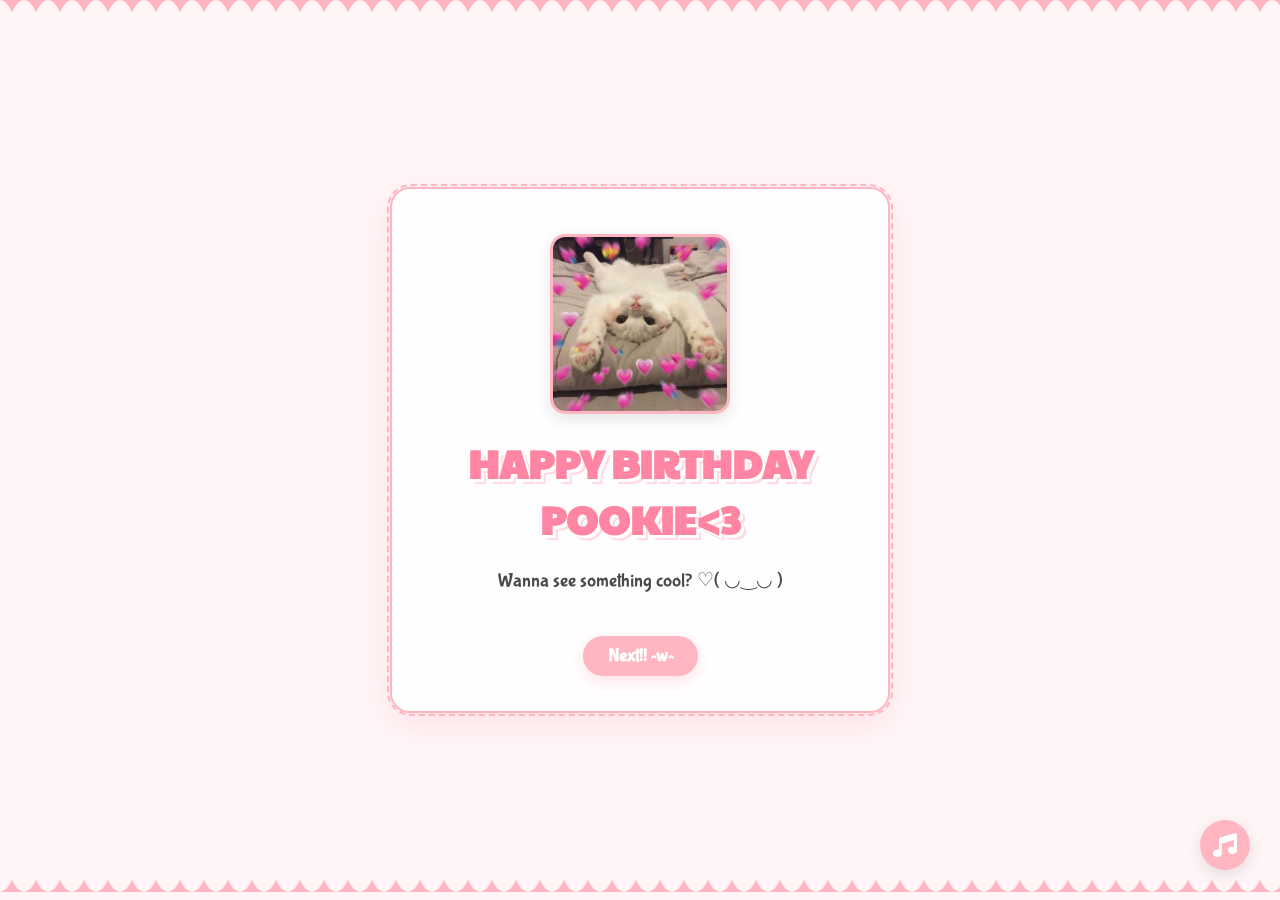
==== commit be9c8f25: "WIP: local changes before reverting bad commit" ====
--- a/index.html
+++ b/index.html
@@ -1,109 +1,164 @@
 <!DOCTYPE html>
-<html lang="en">
+<html lang="id">
 <head>
-    <meta charset="UTF-8">
+    <meta http-equiv="Content-Type" content="text/html; charset=UTF-8"> 
     <meta name="viewport" content="width=device-width, initial-scale=1.0">
-    <title>Will You Be My Valentine? ♡</title>
-    <link rel="stylesheet" href="https://cdnjs.cloudflare.com/ajax/libs/font-awesome/6.6.0/css/all.min.css" crossorigin="anonymous" referrerpolicy="no-referrer" />
-    <link rel="stylesheet" href="index.css">
+    <title>My Lumi</title>
+    <link rel="stylesheet" href="https://cdnjs.cloudflare.com/ajax/libs/font-awesome/6.6.0/css/all.min.css" integrity="sha512-Kc323vGBEqzTmouAECnVceyQqyqdsSiqLQISBL29aUW4U/M7pSPA/gEUZQqv1cwx4OnYxTxve5UMg5GT6L4JJg==" crossorigin="anonymous" referrerpolicy="no-referrer" />    <script src="/youware-lib-consumer.1756473351.js.download" id="yourware-lib"></script>
+    <script type="module" crossorigin="" src="/index-Buay6kji.js.download"></script>
+    <link rel="stylesheet" crossorigin="" href="index.css">
 </head>
-<body>
-    <canvas id="hearts-canvas"></canvas>
-    
-    <div class="container" id="main-container">
-        <!-- QUESTION PAGE -->
-        <div class="question-page active" id="question-page">
-            <div class="emoji-header">
-            <img src="question.gif" alt="question" class="page-gif">
-            </div>
-            <h1 class="main-question">Will You Be My Valentine?</h1>
-            <p class="subtitle">I promise to make it worth your while... ♡</p>
-            
-            <div class="button-container">
-                <button class="btn btn-yes" id="yes-btn">Yes! Absolutely! ♡</button>
-                <button class="btn btn-no" id="no-btn">No...</button>
-            </div>
+<body style="background-image: url(&quot;/i77ogy32sx.jpg&quot;);">
+    <div id="root">
+        <div class="hearts" id="hearts">
+            <div class="heart" style="left: 58.8417vw; animation-duration: 6.4104s;"></div>
+            <div class="heart" style="left: 28.3921vw; animation-duration: 7.59838s;"></div>
+            <div class="heart" style="left: 71.8589vw; animation-duration: 7.30884s;"></div>
+            <div class="heart" style="left: 58.8236vw; animation-duration: 8.16917s;"></div>
+            <div class="heart" style="left: 69.0104vw; animation-duration: 8.53307s;"></div>
+            <div class="heart" style="left: 30.1287vw; animation-duration: 7.53175s;"></div>
+            <div class="heart" style="left: 74.3493vw; animation-duration: 7.57595s;"></div>
+            <div class="heart" style="left: 85.2359vw; animation-duration: 7.32952s;"></div>
+            <div class="heart" style="left: 73.6741vw; animation-duration: 6.62318s;"></div>
+            <div class="heart" style="left: 0.433118vw; animation-duration: 6.3291s;"></div>
+            <div class="heart" style="left: 21.4469vw; animation-duration: 6.51487s;"></div>
+            <div class="heart" style="left: 64.9159vw; animation-duration: 6.7242s;"></div>
+            <div class="heart" style="left: 67.5382vw; animation-duration: 7.5368s;"></div>
+            <div class="heart" style="left: 11.7028vw; animation-duration: 7.19264s;"></div>
+            <div class="heart" style="left: 61.4799vw; animation-duration: 7.9238s;"></div>
+            <div class="heart" style="left: 3.58087vw; animation-duration: 9.84033s;"></div>
+            <div class="heart" style="left: 89.43vw; animation-duration: 7.63576s;"></div>
+            <div class="heart" style="left: 69.7141vw; animation-duration: 8.14135s;"></div>
+            <div class="heart" style="left: 83.1468vw; animation-duration: 7.49137s;"></div>
+            <div class="heart" style="left: 74.2156vw; animation-duration: 7.19351s;"></div>
+            <div class="heart" style="left: 8.10441vw; animation-duration: 7.02811s;"></div>
+            <div class="heart" style="left: 71.1378vw; animation-duration: 7.79637s;"></div>
+            <div class="heart" style="left: 88.5379vw; animation-duration: 8.0439s;"></div>
+            <div class="heart" style="left: 90.4213vw; animation-duration: 8.85784s;"></div>
+            <div class="heart" style="left: 14.055vw; animation-duration: 8.2505s;"></div>
+            <div class="heart" style="left: 31.613vw; animation-duration: 9.17863s;"></div>
+            <div class="heart" style="left: 12.9373vw; animation-duration: 7.63295s;"></div>
+            <div class="heart" style="left: 60.4706vw; animation-duration: 6.24423s;"></div>
+            <div class="heart" style="left: 19.6165vw; animation-duration: 7.88035s;"></div>
+            <div class="heart" style="left: 10.0355vw; animation-duration: 6.56138s;"></div>
+            <div class="heart" style="left: 64.6725vw; animation-duration: 9.72151s;"></div>
+            <div class="heart" style="left: 47.755vw; animation-duration: 7.78069s;"></div>
+            <div class="heart" style="left: 55.2602vw; animation-duration: 6.57779s;"></div>
+            <div class="heart" style="left: 62.6103vw; animation-duration: 7.79084s;"></div>
         </div>
 
-        <!-- RECONSIDER PAGE 1 -->
-        <div class="question-page" id="reconsider-1">
-            <div class="emoji-header">
-             <img src="pg1.gif" alt="reconsider" class="page-gif">
-            </div>
-            <h2>Are you sure...?</h2>
-            <p class="persuasion-text">Think about all the fun we could have together...</p>
-            
-            <div class="button-container">
-                <button class="btn btn-yes enlarge" id="yes-btn-2">Okay, YES! ♡</button>
-                <button class="btn btn-no shrink" id="no-btn-2">Still no</button>
-            </div>
+         <!-- PAGE 1 -->
+  <div class="page active page1" id="page1">
+    <div class="container">
+      <div class="image-container">
+        <img src="/Cute Cat with Hearts.jpg" alt="Cute Cat with Hearts">
+      </div>
+      <h1>HAPPY BIRTHDAY  POOKIE<3 </h1>
+      <p>Wanna see something cool? ♡( ◡‿◡ )</p>
+      <button class="btn">Next!! ^w^</button>
+    </div>
+  </div>
+
+  <!-- PAGE 2 -->
+  <div class="page page2" id="page2">
+    <div class="container">
+      <div class="image-container">
+        <img src="/Pink Envelope.jpeg" alt="Pink Envelope">
+      </div>
+      <h2>
+        Do you want to open it?<br>
+        (💅◡‿◡)
+      </h2>
+      <button class="btn">Open it</button>
+      <button class="btn btn-green">No ty</button>
+    </div>
+  </div>
+
+  <!-- PAGE 3 -->
+  <div class="page page3" id="page3">
+    <div class="container">
+      <div class="image-container">
+        <img src="/My Melody Crying.jpg" alt="My Melody Crying">
+      </div>
+      <p class="sad-text">Awh... Let's try again, Please..? ＞︿＜</p>
+      <button class="btn">Again..?</button>
+    </div>
+  </div>
+
+  <!-- PAGE 4 -->
+  <div class="page page4" id="page4">
+    <div class="container">
+      <img src="/vee.jpg" alt="Lumi" style="max-width:100%; border-radius:12px;">
+      <div class="message-background">
+        <h2>
+          To my Lumi<br>
+          (＾○＾)💨🎂
+        </h2>
+        <div class="message-text">
+          You’re the most beautiful gift life has given me, and nothing could ever take your place in my heart.
+          <br><br>
+          Meeting you turned my world into something that feels like paradise. I love you not just for who you are, but for who I’ve become because of you.          <br><br>
+        As a new year begins and you celebrate another year of your amazing life, I’m grateful to face everything ahead with you by my side. No matter what comes, we can take on the world together.          <br><br>
+        I love you more than words can say, my love.
+          Happy Birthday🤍✨🎂
         </div>
+      </div>
+      <button class="btn" id="spotify-btn"> Dance With Me ♥</button>
+    </div>
+  </div>
 
-        <!-- RECONSIDER PAGE 2 -->
-        <div class="question-page" id="reconsider-2">
-            <div class="emoji-header">
-            <img src="pg3.gif" alt="please" class="page-gif">
-            </div>
-            <h2>Please reconsider...</h2>
-            <p class="persuasion-text">Be your partner in crime... Make you laugh every single day...</p>
-            
-            <div class="button-container">
-                <button class="btn btn-yes enlarge-more" id="yes-btn-3">Fine, YES! ♡</button>
-                <button class="btn btn-no shrink-more" id="no-btn-3">Nope</button>
-            </div>
+  <!-- JAVASCRIPT -->
+  <script>
+    const pages = document.querySelectorAll('.page');
+
+    function showPage(id) {
+      pages.forEach(p => p.classList.remove('active'));
+      document.getElementById(id).classList.add('active');
+    }
+
+    document.querySelector('#page1 .btn').onclick = () => showPage('page2');
+    document.querySelector('#page2 .btn').onclick = () => showPage('page4');
+    document.querySelector('#page2 .btn-green').onclick = () => showPage('page3');
+    document.querySelector('#page3 .btn').onclick = () => showPage('page2');
+    document.querySelector('#page4 .btn').onclick = () => showPage('page1');
+  </script>
+
+        <div class="audio-btn">
+            <i class="fas fa-music"></i>
         </div>
+        <audio preload="auto" loop="">
+            <source src="/blue.mp3" type="audio/mp3">
+        </audio>
+    </div>
+      <!-- Add this script here -->
+<script>
+  const audioBtn = document.querySelector('.audio-btn');
+  const audio = document.querySelector('audio');
+  const icon = audioBtn.querySelector('i');
 
-        <!-- RECONSIDER PAGE 3 -->
-        <div class="question-page" id="reconsider-3">
-            <div class="emoji-header">
-            <img src="pg2.gif" alt="heartbroken" class="page-gif page-gif-small">
-            </div>
-            <h2>You're breaking my heart...</h2>
-            <p class="persuasion-text">What if I told you that you're the most amazing person I've ever met? That every moment with you feels like magic? That I can't imagine Valentine's Day without you?</p>
-            
-            <div class="button-container">
-                <button class="btn btn-yes huge" id="yes-btn-4">Okay okay, YES! ♡♡</button>
-                <button class="btn btn-no tiny" id="no-btn-4">...</button>
-            </div>
-        </div>
+  audioBtn.addEventListener('click', () => {
+    if (audio.paused) {
+      audio.play();
+      icon.classList.remove('fa-music');
+      icon.classList.add('fa-pause');
+      audioBtn.style.backgroundColor = '#ff85a2';
+    } else {
+      audio.pause();
+      icon.classList.remove('fa-pause');
+      icon.classList.add('fa-music');
+      audioBtn.style.backgroundColor = '#ffb6c1';
+    }
+  });
 
-        <!-- FINAL PLEA -->
-        <div class="question-page" id="final-plea">
-            <div class="emoji-header">
-                <img src="goobers.gif" alt="please" class="page-gif">
-            </div>
-            <h2>One last chance...</h2>
-            <p class="persuasion-text">I promise to:</p>
-            <ul class="promise-list">
-                <li>♡ Make you smile every single day</li>
-                <li>♡ Support you through everything</li>
-                <li>♡ Be your partner in crime</li>
-                <li>♡ Love you with all my heart</li>
-                <li>♡ Make this the best Valentine's Day ever</li>
-            </ul>
-            <p class="persuasion-text final-plea-text">So... what do you say?</p>
-            
-            <div class="button-container">
-                <button class="btn btn-yes massive" id="yes-btn-5">YES! I'M YOURS! ♡♡♡</button>
-                <button class="btn btn-no invisible" id="no-btn-5">no</button>
-            </div>
-        </div>
-
-        <!-- SUCCESS PAGE -->
-        <div class="question-page" id="success-page">
-            <div class="emoji-header celebration">
-              <img src="yay.gif" alt="celebration" class="page-gif page-gif-wide">
-            </div>
-            <h1 class="success-title">SHE SAID YES!</h1>
-            <p class="success-text">I'm the happiest person alive right now! ♡</p>
-            <div class="success-message">
-                <p>You have no idea how much I’m looking forward to this ♡</p>
-                <p>I can't wait to spend it with you ♡</p>
-            </div>
-            <div class="heart-explosion" id="heart-explosion"></div>
-        </div>
-    </div>
-
-    <script src="script.js"></script>
+  audio.addEventListener('ended', () => {
+    icon.classList.remove('fa-pause');
+    icon.classList.add('fa-music');
+  });
+</script>
+<script>
+  document.getElementById('spotify-btn').addEventListener('click', function() {
+    window.location.href = 'https://open.spotify.com/playlist/5PesXesIwkGKvQl2gnJlfl?si=3eav3E6PS0qegU7nghvlrg&pi=xgOSEAieR4-_D';
+  });
+</script>
 </body>
 </html>
--- a/index.css
+++ b/index.css
@@ -1,4 +1,4 @@
-@import url('https://fonts.googleapis.com/css2?family=Righteous&family=Quicksand:wght@400;600;700&display=swap');
+@import "https://fonts.googleapis.com/css2?family=Paytone+One&family=Bubblegum+Sans&family=Poppins:wght@300;400;500;600&display=swap";
 
 * {
     margin: 0;
@@ -7,558 +7,435 @@
 }
 
 body {
-    font-family: 'Quicksand', sans-serif;
-    background: #0f0f0f;
-    color: #ffffff;
+    font-family: 'Bubblegum Sans', cursive;
+    background-color: #fff5f7;
+    color: #4a4a4a;
+    overflow-x: hidden;
     min-height: 100vh;
-    display: grid;
-    place-items: center;
+    display: flex;
+    flex-direction: column;
+    align-items: center;
+    justify-content: center;
+    position: relative;
+    background-size: cover;
+    background-position: center;
+    background-repeat: repeat;
+}
+
+body:before {
+    content: "";
+    position: fixed;
+    top: 0;
+    left: 0;
+    right: 0;
+    height: 20px;
+    background: url('data:image/svg+xml;utf8,<svg xmlns="http://www.w3.org/2000/svg" viewBox="0 0 24 12" width="24" height="12"><path d="M0,0 Q6,0 12,12 Q18,0 24,0 Z" fill="%23ffb6c1" /></svg>') repeat-x;
+    background-size: 24px 12px;
+}
+
+body:after {
+    content: "";
+    position: fixed;
+    bottom: 0;
+    left: 0;
+    right: 0;
+    height: 20px;
+    background: url('data:image/svg+xml;utf8,<svg xmlns="http://www.w3.org/2000/svg" viewBox="0 0 24 12" width="24" height="12"><path d="M0,12 Q6,12 12,0 Q18,12 24,12 Z" fill="%23ffb6c1" /></svg>') repeat-x;
+    background-size: 24px 12px;
+}
+
+.page {
+    width: 100%;
+    max-width: 800px;
+    min-height: 100vh;
+    padding: 40px 20px;
+    display: none;
+    flex-direction: column;
+    align-items: center;
+    justify-content: center;
+    text-align: center;
+    position: relative;
+}
+
+.page.active {
+    display: flex;
+}
+
+.container {
+    background-color: #ffffffe6;
+    border-radius: 20px;
+    padding: 25px 20px;
+    box-shadow: 0 10px 30px #ffb6c14d;
+    position: relative;
+    max-width: 500px;
+    margin: 0 auto;
+    border: 2px solid #ffb6c1;
+}
+
+.page2 .container {
+    max-width: 550px;
+}
+
+@media (max-width: 480px) {
+    .container {
+        padding: 20px 15px;
+    }
+}
+
+.container:before {
+    content: "";
+    position: absolute;
+    inset: -5px;
+    border: 2px dashed #ffb6c1;
+    border-radius: 24px;
+    pointer-events: none;
+}
+
+h1 {
+    font-family: 'Paytone One', sans-serif;
+    color: #ff85a2;
+    margin-bottom: .5em;
+    font-size: 2.5rem;
+    text-shadow: 3px 3px 0 #fff, 5px 5px 0 rgba(255, 133, 162, .3);
+}
+
+h2 {
+    font-family: 'Bubblegum Sans', cursive;
+    color: #ff85a2;
+    margin-bottom: .5em;
+    font-size: 1.8rem;
+    max-width: 100%;
+    overflow-wrap: break-word;
+    word-wrap: break-word;
+    text-align: center;
+}
+
+@media (max-width: 480px) {
+    h1 {
+        font-size: 2rem;
+    }
+    h2 {
+        font-size: 1.5rem;
+    }
+    p {
+        font-size: 1rem;
+    }
+}
+
+p {
+    margin-bottom: 1.5em;
+    line-height: 1.6;
+    font-size: 1.2rem;
+    white-space: nowrap;
+}
+
+.image-container {
+    width: 180px;
+    height: 180px;
+    margin: 20px auto;
+    border-radius: 15px;
     overflow: hidden;
-    position: relative;
+    box-shadow: 0 5px 15px #0000001a;
+    border: 3px solid #ffb6c1;
+    font-size: 0;
+    line-height: 0;
+}
+
+.image-container img {
+    width: 100%;
+    height: 100%;
+    object-fit: cover;
+    transition: transform .3s ease;
+    display: block;
+    vertical-align: bottom;
+}
+
+.page2 .image-container {
+    width: auto;
+    height: auto;
+    max-width: 85%;
+    background-color: #ffb6c1;
+}
+
+.page2 .image-container img {
+    width: 100%;
+    height: auto;
+    display: block;
+    object-fit: contain;
+}
+
+.page3 .image-container {
+    width: 200px;
+    height: 200px;
+}
+
+@media (max-width: 480px) {
+    .image-container {
+        width: 150px;
+        height: 150px;
+    }
+    .page3 .image-container {
+        width: 180px;
+        height: 180px;
+    }
+}
+
+.image-container:hover img {
+    transform: scale(1.05);
+}
+
+.btn {
+    background-color: #ffb6c1;
+    color: #fff;
+    border: none;
+    padding: 10px 25px;
+    margin: 10px;
+    border-radius: 50px;
+    font-size: 1.1rem;
+    font-weight: 600;
+    cursor: pointer;
+    transition: all .3s ease;
+    position: relative;
+    overflow: hidden;
+    box-shadow: 0 5px 15px #ffb6c166;
+    font-family: 'Bubblegum Sans', cursive;
+    white-space: nowrap;
+}
+
+@media (max-width: 480px) {
+    .btn {
+        padding: 8px 20px;
+        font-size: 1rem;
+    }
+}
+
+.btn:before {
+    content: "";
+    position: absolute;
+    top: 0;
+    left: -100%;
+    width: 100%;
+    height: 100%;
+    background: linear-gradient(90deg, transparent, rgba(255, 255, 255, .3), transparent);
+    transition: all .6s ease;
+}
+
+.btn:hover {
+    transform: translateY(-3px);
+    box-shadow: 0 8px 20px #ffb6c199;
+}
+
+.btn:hover:before {
+    left: 100%;
+}
+
+.btn:active {
+    transform: translateY(1px);
+}
+
+.btn-green {
+    background-color: #77e0cb;
+}
+
+.message-text {
     padding: 10px;
-}
-
-/* Animated gradient background */
-body::before {
-    content: '';
+    border-radius: 10px;
+    min-height: 100px;
+    margin-bottom: 15px;
+    text-align: left;
+    line-height: 1.6;
+}
+
+.bounce {
+    animation: bounce .5s;
+}
+
+.shake {
+    animation: shake .5s;
+}
+
+.pulse {
+    animation: pulse .5s;
+}
+
+@keyframes bounce {
+    0%, 20%, 50%, 80%, to {
+        transform: translateY(0);
+    }
+    40% {
+        transform: translateY(-20px);
+    }
+    60% {
+        transform: translateY(-10px);
+    }
+}
+
+@keyframes shake {
+    0%, to {
+        transform: translate(0);
+    }
+    10%, 30%, 50%, 70%, 90% {
+        transform: translate(-5px);
+    }
+    20%, 40%, 60%, 80% {
+        transform: translate(5px);
+    }
+}
+
+@keyframes pulse {
+    0% {
+        transform: scale(1);
+    }
+    50% {
+        transform: scale(1.1);
+    }
+    to {
+        transform: scale(1);
+    }
+}
+
+.audio-btn {
+    position: fixed;
+    bottom: 30px;
+    right: 30px;
+    width: 50px;
+    height: 50px;
+    background-color: #ffb6c1;
+    border-radius: 50%;
+    display: flex;
+    align-items: center;
+    justify-content: center;
+    cursor: pointer;
+    box-shadow: 0 5px 15px #0000001a;
+    z-index: 100;
+    transition: all .3s ease;
+}
+
+.audio-btn:hover {
+    transform: scale(1.1);
+}
+
+.audio-btn i {
+    color: #fff;
+    font-size: 1.5rem;
+}
+
+.modal {
     position: fixed;
     inset: 0;
-    background: 
-        radial-gradient(circle at 10% 20%, rgba(255,255,255,0.05) 0%, transparent 30%),
-        radial-gradient(circle at 90% 80%, rgba(255,255,255,0.03) 0%, transparent 40%),
-        radial-gradient(circle at 50% 50%, rgba(255,255,255,0.02) 0%, transparent 50%);
-    animation: breathe 8s ease-in-out infinite;
+    background-color: #000000b3;
+    z-index: 1000;
+    display: flex;
+    align-items: center;
+    justify-content: center;
+    opacity: 0;
     pointer-events: none;
-}
-
-@keyframes breathe {
-    0%, 100% { opacity: 1; }
-    50% { opacity: 0.7; }
-}
-
-#hearts-canvas {
-    position: fixed;
+    transition: all .3s ease;
+}
+
+.modal.active {
+    opacity: 1;
+    pointer-events: all;
+}
+
+.modal-content {
+    background-color: #fff;
+    padding: 30px;
+    border-radius: 20px;
+    max-width: 90%;
+    max-height: 90vh;
+    overflow-y: auto;
+    position: relative;
+    border: 3px solid #ffb6c1;
+    box-shadow: 0 10px 30px #0003;
+}
+
+.close-btn {
+    position: absolute;
+    top: 10px;
+    right: 10px;
+    background: none;
+    border: none;
+    font-size: 1.5rem;
+    cursor: pointer;
+    color: #ff85a2;
+}
+
+.hearts {
+    position: absolute;
+    width: 100%;
+    height: 100%;
+    pointer-events: none;
+    z-index: -1;
+}
+
+.heart {
+    position: absolute;
+    width: 20px;
+    height: 20px;
+    background-image: url('data:image/svg+xml;utf8,<svg xmlns="http://www.w3.org/2000/svg" viewBox="0 0 24 24" width="24" height="24"><path d="M12,21.35L10.55,20.03C5.4,15.36 2,12.27 2,8.5C2,5.41 4.42,3 7.5,3C9.24,3 10.91,3.81 12,5.08C13.09,3.81 14.76,3 16.5,3C19.58,3 22,5.41 22,8.5C22,12.27 18.6,15.36 13.45,20.03L12,21.35Z" fill="%23ffb6c1" /></svg>');
+    background-size: contain;
+    opacity: 0;
+    animation: float 6s linear infinite;
+}
+
+@keyframes float {
+    0% {
+        transform: translateY(0) rotate(0);
+        opacity: 0;
+    }
+    10% {
+        opacity: 1;
+    }
+    90% {
+        opacity: 1;
+    }
+    to {
+        transform: translateY(-100vh) rotate(360deg);
+        opacity: 0;
+    }
+}
+
+.message-background {
+    background-color: #fffc;
+    border: 5px solid #ffb6c1;
+    border-radius: 15px;
+    padding: 20px;
+    position: relative;
+}
+
+.message-background:before {
+    content: "";
+    position: absolute;
     inset: 0;
-    pointer-events: none;
-    z-index: 1;
-    opacity: 0.6;
-}
-
-.container {
-    position: relative;
-    z-index: 10;
-    width: min(88vw, 460px);
-    max-width: 92vw;
-    perspective: 1000px;
-}
-
-.question-page {
-    background: 
-        linear-gradient(145deg, #2d2d2d 0%, #1a1a1a 50%, #0d0d0d 100%);
-    border-radius: 22px;
-    padding: clamp(18px, 4vw, 32px);
-    box-shadow: 
-        0 28px 56px rgba(0,0,0,0.8),
-        inset 0 1px 2px rgba(255,255,255,0.1),
-        0 0 0 1px rgba(255,255,255,0.08);
-    position: relative;
-    display: none;
+    background-color: #ffffff80;
+    z-index: -1;
+    border-radius: 10px;
+}
+
+.my-baby {
+    text-align: center !important;
+    display: block;
+    margin-bottom: 20px;
+    font-size: 2.2rem;
+    color: #ff85a2;
+    text-shadow: 2px 2px 0 #fff;
+    white-space: nowrap;
+}
+
+.sad-text {
     text-align: center;
-    transform-style: preserve-3d;
-    width: 100%;
-    margin: 0 auto;
-}
-
-.question-page.active {
-    display: block;
-    animation: heartPop 0.8s cubic-bezier(0.68, -0.55, 0.265, 1.55);
-}
-
-@keyframes heartPop {
-    0% {
-        opacity: 0;
-        transform: scale(0.3);
-    }
-    50% {
-        transform: scale(1.1);
-    }
-    100% {
-        opacity: 1;
-        transform: scale(1);
-    }
-}
-
-/* Static glowing border effect */
-.question-page::after {
-    content: '';
-    position: absolute;
-    inset: -2px;
-    border-radius: 24px;
-    background: linear-gradient(135deg, 
-        rgba(255,255,255,0.3), 
-        rgba(255,255,255,0.1), 
-        rgba(255,255,255,0.25));
-    z-index: -1;
-    pointer-events: none;
-    filter: blur(2px);
-}
-
-.emoji-header {
-    font-size: clamp(2.6rem, 7vw, 3.8rem);
-    margin-bottom: 0.7rem;
-    filter: drop-shadow(0 0 16px rgba(255,255,255,0.4));
-    display: inline-block;
-}
-
-.emoji-header.celebration {
-    animation: bounce 0.6s ease-out 3;
-}
-
-@keyframes bounce {
-    0%, 100% { transform: translateY(0) scale(1); }
-    50% { transform: translateY(-24px) scale(1.2); }
-}
-
-.main-question, .success-title {
-    font-family: 'Righteous', cursive;
-    font-size: clamp(1.5rem, 4vw, 2.4rem);
-    background: linear-gradient(135deg, #ffffff 0%, #c0c0c0 100%);
-    -webkit-background-clip: text;
-    -webkit-text-fill-color: transparent;
-    background-clip: text;
-    margin-bottom: 0.7rem;
-    letter-spacing: 1.4px;
-    text-transform: uppercase;
-    filter: drop-shadow(0 1.6px 6.4px rgba(255,255,255,0.3));
-}
-
-h2 {
-    font-family: 'Righteous', cursive;
-    font-size: clamp(1.2rem, 3vw, 1.9rem);
-    color: #f0f0f0;
-    margin-bottom: 1rem;
-    letter-spacing: 0.8px;
-}
-
-.subtitle, .persuasion-text {
-    font-size: clamp(0.82rem, 1.9vw, 1.05rem);
-    color: #d0d0d0;
-    margin-bottom: 1rem;
-    line-height: 1.5;
-    font-weight: 400;
-}
-
-.final-plea-text {
-    font-size: clamp(0.9rem, 2.2vw, 1.15rem);
-    font-weight: 700;
-    margin-top: 0.7rem;
-    color: #ffffff;
-}
-
-.promise-list {
-    list-style: none;
-    text-align: left;
-    margin: 1rem auto;
-    max-width: 90%;
-    counter-reset: promise-counter;
-}
-
-.promise-list li {
-    font-size: clamp(0.72rem, 1.6vw, 0.92rem);
-    color: #e0e0e0;
-    margin: 0.55rem 0;
-    padding: 0.5rem 0.65rem;
-    background: rgba(255,255,255,0.03);
-    border-left: 2.5px solid rgba(255,255,255,0.3);
-    border-radius: 5px;
-    position: relative;
-    transition: all 0.3s ease;
-}
-
-.promise-list li:hover {
-    background: rgba(255,255,255,0.06);
-    border-left-color: #ffffff;
-    transform: translateX(8px);
-}
-
-.button-container {
-    display: flex;
-    gap: clamp(12px, 2.4vw, 20px);
-    justify-content: center;
-    align-items: center;
-    margin-top: 1.8rem;
-    flex-wrap: wrap;
-}
-
-.btn {
-    font-family: 'Quicksand', sans-serif;
-    border: none;
-    border-radius: 48px;
-    font-weight: 700;
-    cursor: pointer;
-    position: relative;
-    overflow: visible;
-    text-transform: uppercase;
-    letter-spacing: 0.8px;
-    transition: all 0.4s cubic-bezier(0.175, 0.885, 0.32, 1.275);
-}
-
-.btn-yes {
-    background: #ffffff;
-    color: #000000;
-    padding: clamp(9.6px, 1.6vw, 14.4px) clamp(24px, 4vw, 40px);
-    font-size: clamp(0.8rem, 1.6vw, 1.04rem);
-    box-shadow: 
-        0 8px 24px rgba(255,255,255,0.2),
-        0 0 48px rgba(255,255,255,0.1),
-        inset 0 0.8px 0 rgba(255,255,255,0.9);
-}
-
-.btn-yes::before {
-    content: '';
-    position: absolute;
-    inset: -3.2px;
-    background: linear-gradient(45deg, #ffffff, #888888, #ffffff);
-    border-radius: 51.2px;
-    z-index: -1;
-    opacity: 0;
-    transition: opacity 0.4s;
-}
-
-.btn-yes:hover::before {
-    opacity: 0.6;
-    animation: pulse-glow 2s ease-in-out infinite;
-}
-
-@keyframes pulse-glow {
-    0%, 100% { transform: scale(1); opacity: 0.6; }
-    50% { transform: scale(1.05); opacity: 0.8; }
-}
-
-.btn-yes:hover {
-    transform: translateY(-6.4px) scale(1.08);
-    box-shadow: 
-        0 16px 40px rgba(255,255,255,0.3),
-        0 0 80px rgba(255,255,255,0.2);
-}
-
-.btn-yes:active {
-    transform: translateY(-3.2px) scale(1.03);
-}
-
-.btn-no {
-    background: transparent;
-    color: #808080;
-    padding: clamp(8px, 1.44vw, 11.2px) clamp(20px, 3.2vw, 28px);
-    font-size: clamp(0.72rem, 1.44vw, 0.88rem);
-    border: 1.6px solid rgba(128,128,128,0.3);
-    transition: all 0.3s ease;
-}
-
-.btn-no:hover {
-    border-color: rgba(128,128,128,0.5);
-    color: #606060;
-    animation: wiggle 0.4s ease-in-out;
-}
-
-@keyframes wiggle {
-    0%, 100% { transform: rotate(0deg); }
-    25% { transform: rotate(-5deg); }
-    50% { transform: rotate(5deg); }
-    75% { transform: rotate(-5deg); }
-}
-
-/* Progressive button sizes */
-.enlarge {
-    padding: clamp(12px, 2vw, 17.6px) clamp(32px, 4.8vw, 52px) !important;
-    font-size: clamp(0.88rem, 1.84vw, 1.2rem) !important;
-}
-
-.enlarge-more {
-    padding: clamp(14.4px, 2.4vw, 20.8px) clamp(40px, 5.6vw, 64px) !important;
-    font-size: clamp(1.04rem, 2.08vw, 1.44rem) !important;
-}
-
-.huge {
-    padding: clamp(17.6px, 2.8vw, 25.6px) clamp(48px, 6.4vw, 80px) !important;
-    font-size: clamp(1.2rem, 2.4vw, 1.68rem) !important;
-}
-
-.massive {
-    padding: clamp(22.4px, 3.2vw, 32px) clamp(56px, 8vw, 96px) !important;
-    font-size: clamp(1.36rem, 2.8vw, 2rem) !important;
-    animation: mega-pulse 1.2s ease-in-out infinite;
-}
-
-@keyframes mega-pulse {
-    0%, 100% { transform: scale(1); }
-    50% { transform: scale(1.1); }
-}
-
-.shrink {
-    padding: clamp(6.4px, 1.2vw, 9.6px) clamp(16px, 2.8vw, 24px) !important;
-    font-size: clamp(0.64rem, 1.28vw, 0.8rem) !important;
-}
-
-.shrink-more {
-    padding: clamp(4.8px, 0.96vw, 8px) clamp(12px, 2.4vw, 19.2px) !important;
-    font-size: clamp(0.56rem, 1.12vw, 0.68rem) !important;
-}
-
-.tiny {
-    padding: clamp(3.2px, 0.8vw, 5.6px) clamp(9.6px, 2vw, 14.4px) !important;
-    font-size: clamp(0.48rem, 0.96vw, 0.56rem) !important;
-    opacity: 0.4;
-}
-
-.invisible {
-    padding: clamp(2.4px, 0.64vw, 4px) clamp(6.4px, 1.6vw, 9.6px) !important;
-    font-size: clamp(0.32rem, 0.8vw, 0.4rem) !important;
-    opacity: 0.2;
-    cursor: not-allowed;
-}
-
-/* Success page */
-.success-title {
-    font-size: clamp(2rem, 4.8vw, 3.6rem);
-    animation: rainbow-text 3s linear infinite;
-}
-
-@keyframes rainbow-text {
-    0%, 100% { filter: hue-rotate(0deg); }
-    50% { filter: hue-rotate(180deg); }
-}
-
-.success-text {
-    font-size: clamp(0.96rem, 2.24vw, 1.44rem);
-    color: #f8f8f8;
-    margin: 1.2rem 0;
-    font-weight: 600;
-}
-
-.success-message {
-    margin-top: 1.2rem;
-    padding: clamp(10px, 2vw, 16px);
-    background: rgba(255,255,255,0.05);
-    border-radius: 14px;
-    border: 0.8px solid rgba(255,255,255,0.15);
-    backdrop-filter: blur(8px);
-}
-
-.success-message p {
-    font-size: clamp(0.8rem, 1.8vw, 1rem);
-    color: #e8e8e8;
-    margin: 0.5rem 0;
-    line-height: 1.5;
-}
-
-.heart-explosion {
-    position: fixed;
-    inset: 0;
-    pointer-events: none;
-    z-index: 50;
-}
-
-/* ========================================
-   MOBILE OPTIMIZATIONS
-   ======================================== */
-
-.page-gif {
-    width: clamp(140px, 40vw, 240px);
-    height: auto;
-    max-width: 240px;
-    display: block;
-    margin: 0 auto 15px;
-    border-radius: 10px;
-}
-
-.page-gif-small {
-    width: clamp(100px, 30vw, 160px);
-    max-width: 160px;
-}
-
-.page-gif-wide {
-    width: clamp(200px, 55vw, 380px);
-    max-width: 380px;
-    height: auto;
-}
-
-@media (max-width: 768px) {
-    body {
-        padding: 10px 5px;
-    }
-    
-    .container {
-        width: 94vw;
-        padding: 0;
-        max-width: 100%;
-        max-height: calc(100vh - 20px);
-    }
-    
-    .question-page {
-        padding: clamp(16px, 4vw, 26px) clamp(14px, 3.5vw, 22px);
-        border-radius: 20px;
-        max-height: calc(100vh - 40px);
-    }
-    
-    .question-page::after {
-        border-radius: 22px;
-    }
-    
-    .emoji-header {
-        font-size: clamp(2.4rem, 9vw, 3.4rem);
-        margin-bottom: 0.6rem;
-    }
-    
-    .main-question, .success-title {
-        font-size: clamp(1.4rem, 5vw, 2.1rem);
-        letter-spacing: 0.5px;
-        margin-bottom: 0.6rem;
-    }
-    
-    h2 {
-        font-size: clamp(1.1rem, 4vw, 1.6rem);
-        margin-bottom: 0.8rem;
-    }
-    
-    .subtitle, .persuasion-text {
-        font-size: clamp(0.78rem, 2vw, 0.98rem);
-        margin-bottom: 1rem;
-        line-height: 1.5;
-    }
-    
-    .button-container {
-        flex-direction: column;
-        width: 100%;
-        gap: 12px;
-        margin-top: 1.5rem;
-    }
-    
-    .btn {
-        width: 100%;
-        max-width: 280px;
-    }
-    
-    .btn-yes {
-        padding: 11px 28px;
-        font-size: 0.96rem;
-    }
-    
-    .btn-no {
-        padding: 9px 22px;
-        font-size: 0.86rem;
-    }
-    
-    .promise-list {
-        padding: 0 8px;
-        max-width: 100%;
-        margin: 1rem auto;
-    }
-    
-    .promise-list li {
-        font-size: clamp(0.75rem, 2.2vw, 0.95rem);
-        padding: 7px 9px;
-        margin: 7px 0;
-    }
-    
-    .promise-list li:hover {
-        transform: translateX(0);
-    }
-}
-
-/* Very small screens (smartphones in portrait) */
-@media (max-width: 400px) {
-    body {
-        padding: 8px 5px;
-    }
-    
-    .question-page {
-        padding: 14px 12px;
-        max-height: calc(100vh - 30px);
-    }
-    
-    .emoji-header {
-        font-size: 2.2rem;
-        margin-bottom: 0.5rem;
-    }
-    
-    .main-question, .success-title {
+    margin-top: 15px;
+    font-size: 1.5rem;
+    color: #ff85a2;
+    white-space: nowrap;
+}
+
+@media (max-width: 480px) {
+    .my-baby {
+        font-size: 1.8rem;
+    }
+    .sad-text {
         font-size: 1.3rem;
-        margin-bottom: 0.5rem;
-    }
-    
-    h2 {
-        font-size: 1.1rem;
-        margin-bottom: 0.5rem;
-    }
-    
-    .subtitle, .persuasion-text {
-        font-size: 0.85rem;
-        margin-bottom: 0.9rem;
-    }
-    
-    .btn-yes {
-        padding: 10px 25px;
-        font-size: 0.95rem;
-    }
-    
-    .btn-no {
-        padding: 8px 20px;
-        font-size: 0.8rem;
-    }
-}
-
-/* Landscape mobile */
-@media (max-width: 900px) and (max-height: 500px) {
-    body {
-        padding: 5px;
-    }
-    
-    .container {
-        max-height: calc(100vh - 10px);
-    }
-    
-    .question-page {
-        padding: 10px 15px;
-        max-height: calc(100vh - 20px);
-    }
-    
-    .emoji-header {
-        font-size: 2rem;
-        margin-bottom: 0.4rem;
-    }
-    
-    .main-question, .success-title {
-        font-size: 1.3rem;
-        margin-bottom: 0.4rem;
-    }
-    
-    h2 {
-        font-size: 1.1rem;
-        margin-bottom: 0.5rem;
-    }
-    
-    .subtitle, .persuasion-text {
-        font-size: 0.85rem;
-        margin-bottom: 0.8rem;
-        line-height: 1.4;
-    }
-    
-    .button-container {
-        flex-direction: row;
-        gap: 8px;
-        margin-top: 1rem;
-    }
-    
-    .btn {
-        width: auto;
-        padding: 8px 20px;
-        font-size: 0.9rem;
-    }
-    
-    .promise-list li {
-        margin: 4px 0;
-        padding: 4px 8px;
-        font-size: 0.75rem;
     }
 }
